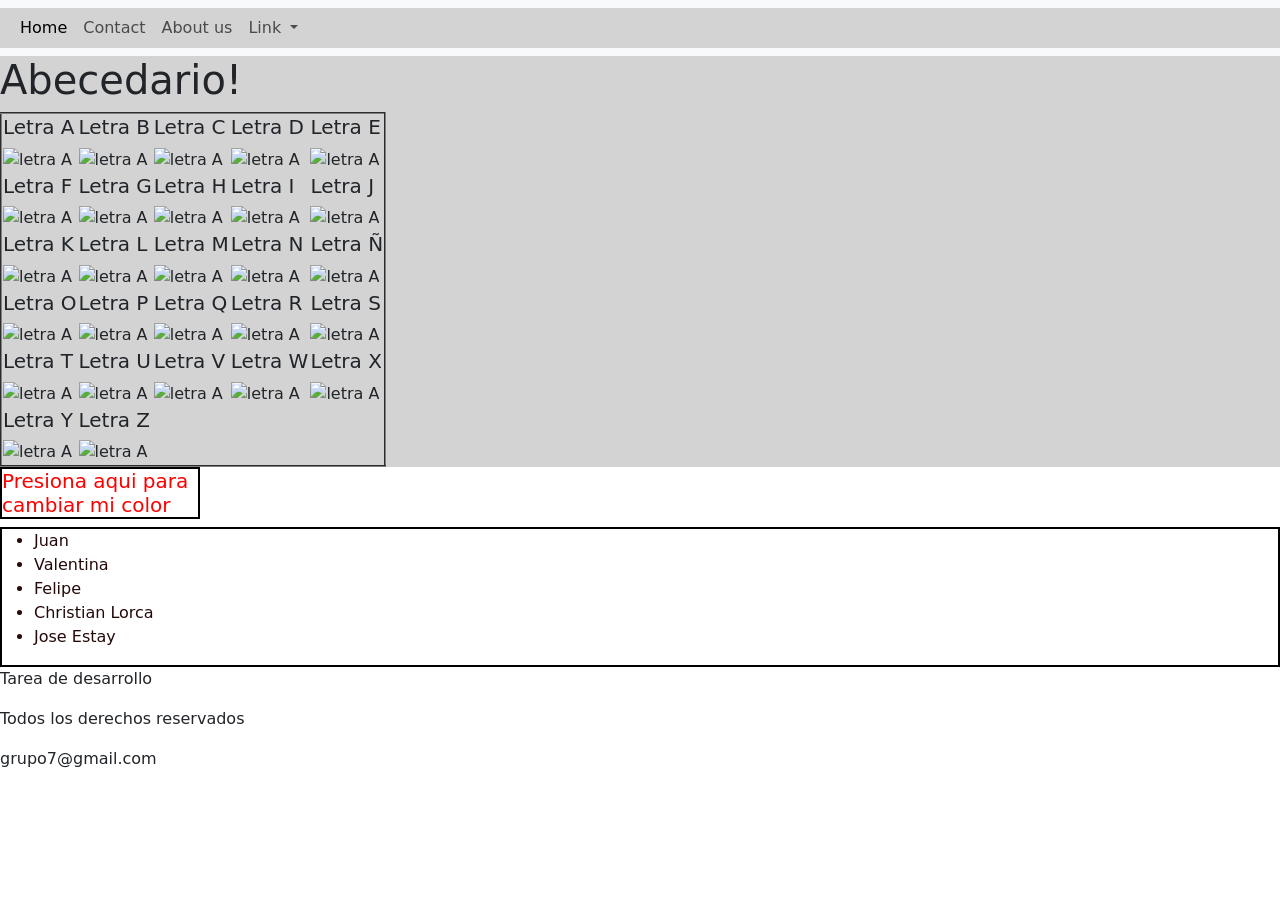
==== index.html @ 1b9234fa "Práctica de flujo: Modificado el archivo index.html" ====
<!DOCTYPE html>
<html lang="en">
<head>
    <meta charset="UTF-8">
    <title>Colores Aleatorios</title>
    <meta charset="UTF-8">
    <meta name="viewport" content="width=device-width, initial-scale=1.0">
    <title>Document</title>
    <link href="https://cdn.jsdelivr.net/npm/bootstrap@5.3.8/dist/css/bootstrap.min.css" rel="stylesheet" integrity="sha384-sRIl4kxILFvY47J16cr9ZwB07vP4J8+LH7qKQnuqkuIAvNWLzeN8tE5YBujZqJLB" crossorigin="anonymous">
    <link rel="stylesheet" href="style.css">
</head>
<body>

<nav class="navbar navbar-expand-lg bg-body-tertiary">
  <div class="container-fluid">
    <button class="navbar-toggler" type="button" data-bs-toggle="collapse" data-bs-target="#navbarScroll" aria-controls="navbarScroll" aria-expanded="false" aria-label="Toggle navigation">
      <span class="navbar-toggler-icon"></span>
    </button>
    <div class="collapse navbar-collapse" id="navbarScroll">
      <ul class="navbar-nav me-auto my-2 my-lg-0 navbar-nav-scroll" style="--bs-scroll-height: 100px;">
        <li class="nav-item">
          <a class="nav-link active" aria-current="page" target="_blank" href="home.html">Home</a>
        </li>
        <li class="nav-item">
          <a class="nav-link" target="_blank" href="contact.html">Contact</a>
        </li>
        <li class="nav-item">
          <a class="nav-link" target="_blank" href="aboutUs.html">About us</a>
        </li>
        <li class="nav-item dropdown">
          <a class="nav-link dropdown-toggle" href="#" role="button" data-bs-toggle="dropdown" aria-expanded="false">
            Link
          </a>
          </li>
          <ul class="dropdown-menu">
            <li><a class="dropdown-item" href="#">Action</a></li>
            <li><a class="dropdown-item" href="#">Another action</a></li>
            <li><hr class="dropdown-divider"></li>
            <li><a class="dropdown-item" href="#">Something else here</a></li>
          </ul>
    </div>
  </div>
</nav><!-- <p>PRUEBA</p> -->
<section id="Letras">
    <h1>Abecedario!</h1>
    <table border="2">
        <thead><H2></H2></thead>
        <tr>
    <td><h5>Letra A</h5>
    <img src="https://png.pngtree.com/png-clipart/20240719/original/pngtree-golden-alphabet-letter-a-png-image_15584784.png" alt="letra A" width="200"></td>
    <td><h5>Letra B</h5>
    <img src="https://cdnai.iconscout.com/ai-image/premium/thumb/ai-letra-b-3d-icon-png-download-jpg-13693790.png" alt="letra A" width="200"></td>
    <td><h5>Letra C</h5>
    <img src="https://cdn.pixabay.com/photo/2022/04/04/02/51/c-7110278_960_720.png" alt="letra A" width="200"></td>
    <td><h5>Letra D</h5>
    <img src="https://png.pngtree.com/png-clipart/20240826/original/pngtree-big-letter-d-3d-design-png-image_15852984.png" alt="letra A" width="200"></td>
    <td><h5>Letra E</h5>
    <img src="https://png.pngtree.com/png-clipart/20250507/original/pngtree-letter-e-alphabet-png-image_20942931.png" alt="letra A" width="200">
    </td>
    </tr>

    <tr>
    <td><h5>Letra F</h5>
    <img src="https://static.vecteezy.com/system/resources/thumbnails/046/644/611/small/3d-font-letter-f-uppercase-png.png" alt="letra A" width="200"></td>
    <td><h5>Letra G</h5>
    <img src="https://cdn.pixabay.com/photo/2013/07/12/12/36/letter-146001_640.png" alt="letra A" width="200"></td>
    <td><h5>Letra H</h5>
    <img src="https://static.vecteezy.com/system/resources/previews/046/645/022/non_2x/3d-font-letter-h-uppercase-png.png" alt="letra A" width="200"></td>
    <td><h5>Letra I</h5>
    <img src="https://png.pngtree.com/png-clipart/20240719/original/pngtree-golden-alphabet-letter-i-png-image_15584792.png" alt="letra A" width="200"></td>
    <td><h5>Letra J</h5>
    <img src="https://storage.moovin.store/main/d41fe742-4c55-4ff3-94e1-1ada435d64a7/157536?v=1753985083" alt="letra A" width="200"></td>
    </tr>

    <tr>
    <td><h5>Letra K</h5>
    <img src="https://png.pngtree.com/png-clipart/20240826/original/pngtree-3d-red-letter-k-art-png-image_15861619.png" alt="letra A" width="200"></td>
    <td><h5>Letra L</h5>
    <img src="https://storage.moovin.store/main/d41fe742-4c55-4ff3-94e1-1ada435d64a7/157544?v=1753982460" alt="letra A" width="200"></td>
    <td><h5>Letra M</h5>
    <img src="https://cdn-icons-png.flaticon.com/512/9154/9154891.png" alt="letra A" width="200"></td>
    <td><h5>Letra N</h5>
    <img src="https://png.pngtree.com/png-clipart/20241102/original/pngtree-the-letter-n-in-lustrous-gold-metal-3d-rendering-against-a-png-image_16638563.png" alt="letra A" width="200"></td>
    <td><h5>Letra Ñ</h5>
    <img src="https://png.pngtree.com/png-vector/20220706/ourmid/pngtree-abstract-colorful-letter-Ñ-script-draw-scribble-vector-png-image_32473468.png" alt="letra A" width="200"></td>
    </tr>

    <tr>
    <td><h5>Letra O</h5>
    <img src="https://cdn-icons-png.flaticon.com/512/11724/11724290.png" alt="letra A" width="200"></td>
    <td><h5>Letra P</h5>
    <img src="https://static.vecteezy.com/system/resources/previews/011/577/345/non_2x/letter-p-3d-render-mental-red-color-free-png.png" alt="letra A" width="200"></td>
    <td><h5>Letra Q</h5>
    <img src="https://cdn.pixabay.com/photo/2012/04/14/12/40/letter-q-33754_640.png" alt="letra A" width="200"></td>
    <td><h5>Letra R</h5>
    <img src="https://png.pngtree.com/png-clipart/20240719/original/pngtree-golden-alphabet-letter-r-png-image_15584801.png" alt="letra A" width="200"></td>
    <td><h5>Letra S</h5>
    <img src="https://png.pngtree.com/png-vector/20240710/ourmid/pngtree-3d-letter-s-png-image_13053575.png" alt="letra A" width="200"></td>
    </tr>

    <tr>
    <td><h5>Letra T</h5>
    <img src="https://cdn-icons-png.flaticon.com/512/9511/9511688.png" alt="letra A" width="200"></td>
    <td><h5>Letra U</h5>
    <img src="https://cdn.creazilla.com/cliparts/7926143/letter-u-clipart-lg.png" alt="letra A" width="200"></td>
    <td><h5>Letra V</h5>
    <img src="https://cdn-icons-png.flaticon.com/512/10114/10114647.png" alt="letra A" width="200"></td>
    <td><h5>Letra W</h5>
    <img src="https://cdn-icons-png.flaticon.com/512/10777/10777857.png" alt="letra A" width="200"></td>
    <td><h5>Letra X</h5>
    <img src="https://storage.moovin.store/main/d41fe742-4c55-4ff3-94e1-1ada435d64a7/157480?v=1753986442" alt="letra A" width="200"></td>
    </tr>

    <tr>
    <td><h5>Letra Y</h5>
    <img src="https://cdn-icons-png.flaticon.com/512/7825/7825850.png" alt="letra A" width="200"></td>
    <td><h5>Letra Z</h5>
    <img src="https://cdn-icons-png.magnific.com/512/8150/8150995.png" alt="letra A" width="200"></td>
    </tr>
    </table>
    </section>

<h5 id="cambiar">Presiona aqui para cambiar mi color</h5>

<footer>
    <div id="datos">
    <ul>
        <li>Juan</li>
        <li>Valentina</li>
        <li>Felipe</li>
        <li>Christian Lorca</li>
        <li>Jose Estay</li>
    </ul>
    </div>
    <P>Tarea de desarrollo</P>
    <p>Todos los derechos reservados</p>
    <p>grupo7@gmail.com</p>
    

</footer>
    

<script src="JavaScript.js"></script>
<script src="https://cdn.jsdelivr.net/npm/bootstrap@5.3.8/dist/js/bootstrap.bundle.min.js" integrity="sha384-FKyoEForCGlyvwx9Hj09JcYn3nv7wiPVlz7YYwJrWVcXK/BmnVDxM+D2scQbITxI" crossorigin="anonymous"></script>
</body>
</html>
---- style.css ----
h3 {
    color: green;
}

#Letras {
    background-color: lightgray
}

/* table {
    border: black solid;
    height: 500px;
    width: 20%;
} */

#cambiar{
    color: red;
    cursor: pointer;
    border: 2px solid black;
    width: 200px;
}

#datos{
    /* display: flex;
    align-items: center; */
    /* justify-content: flex-start;
    justify-content: space-around; */
    border: 2px solid black;
    color: rgb(36, 9, 9);
}

nav div {
    background-color: lightgray;
    color: lightgray; 
}

/* nav div div{
    background-color: lightgray;
    color: lightgray;
} */

/* nav div div ul{
    background-color: lightgray;
    color: lightgray;
} */
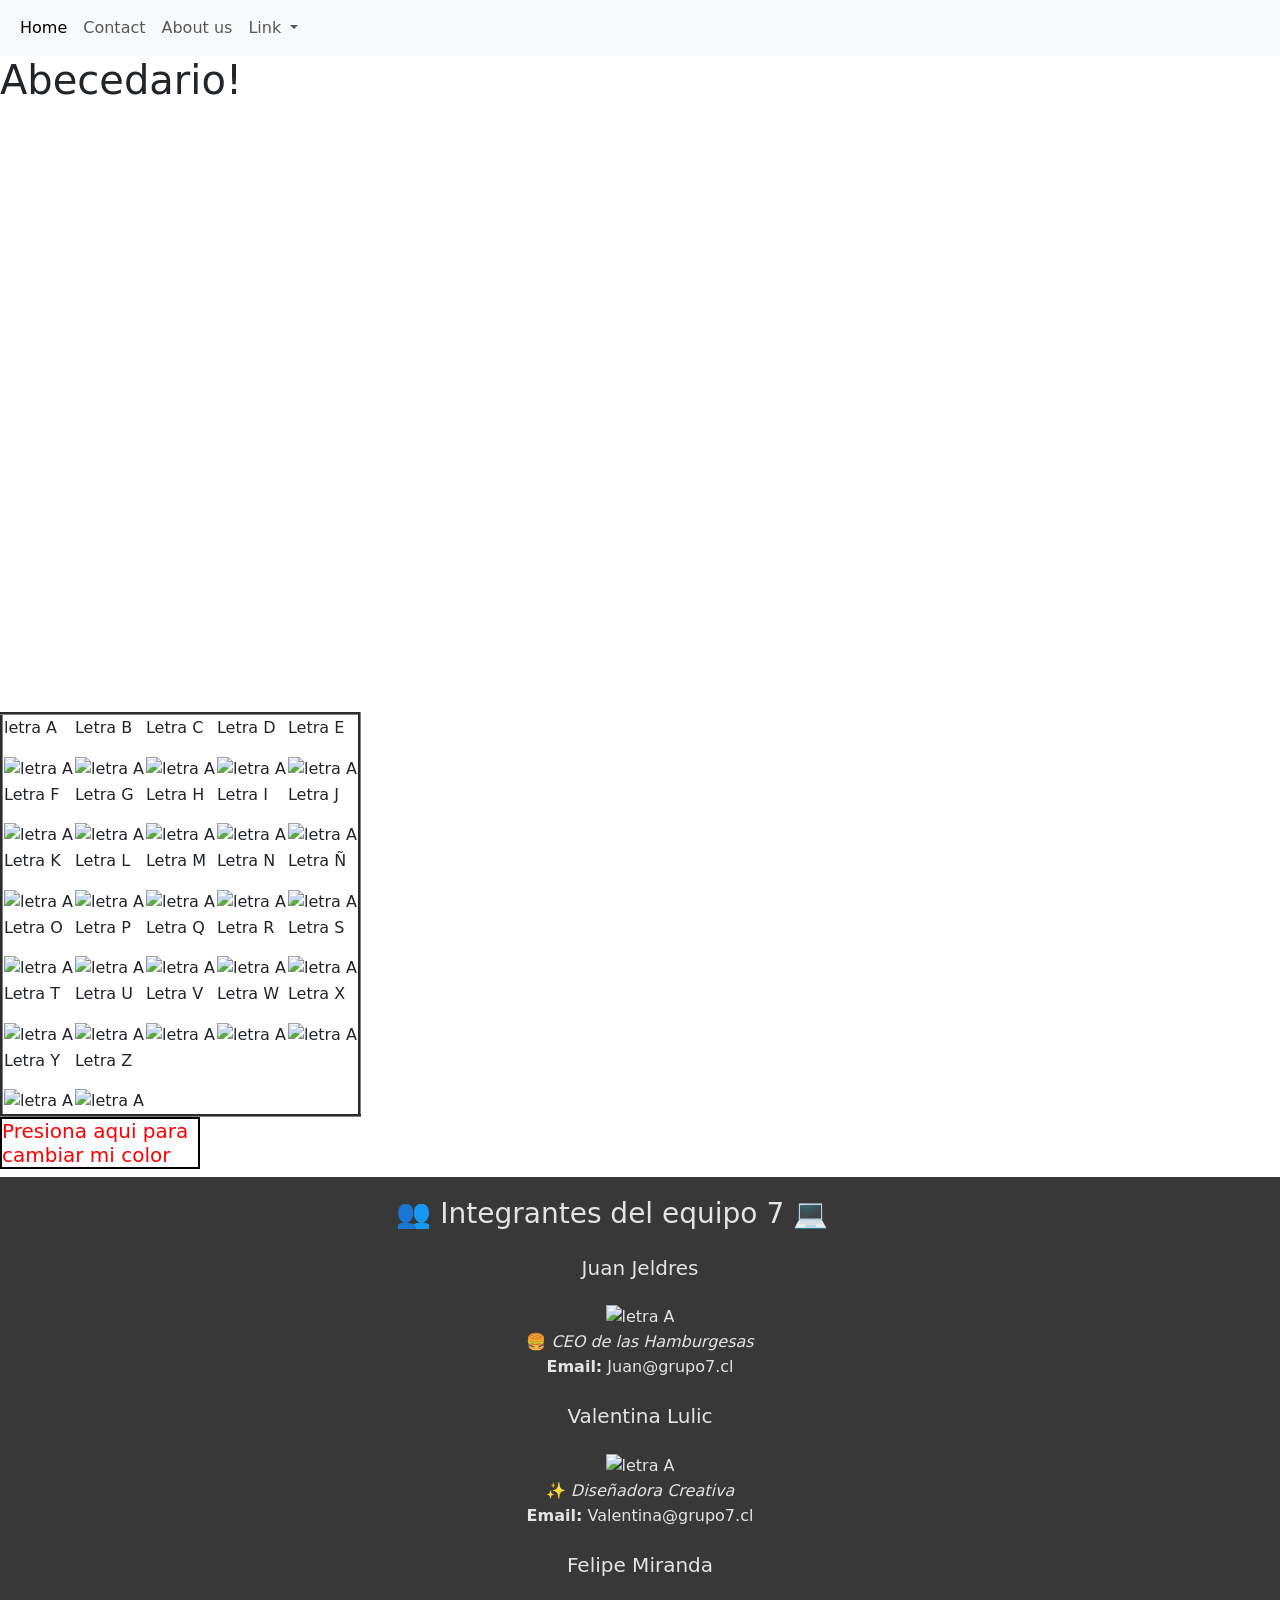
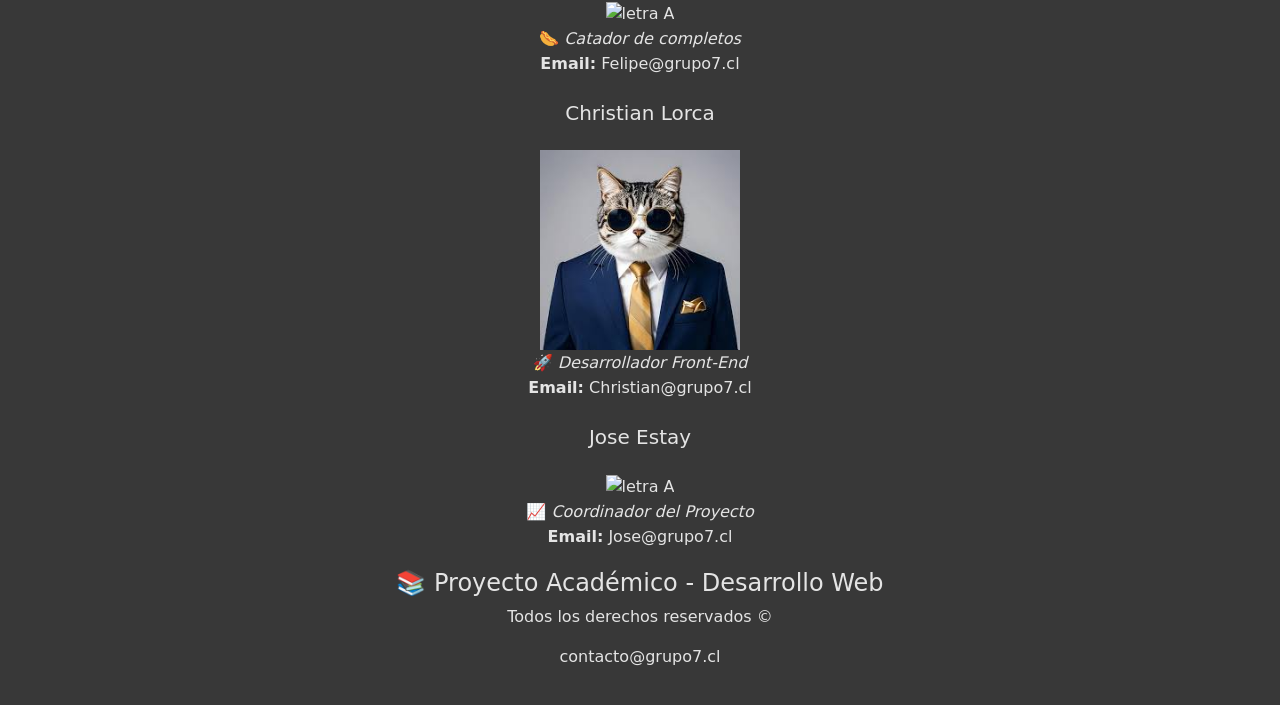
==== commit 0dee74f6: "se modifico el footer y el style" ====
--- a/index.html
+++ b/index.html
@@ -6,8 +6,8 @@
     <meta charset="UTF-8">
     <meta name="viewport" content="width=device-width, initial-scale=1.0">
     <title>Document</title>
+    <link rel="stylesheet" href="style.css">
     <link href="https://cdn.jsdelivr.net/npm/bootstrap@5.3.8/dist/css/bootstrap.min.css" rel="stylesheet" integrity="sha384-sRIl4kxILFvY47J16cr9ZwB07vP4J8+LH7qKQnuqkuIAvNWLzeN8tE5YBujZqJLB" crossorigin="anonymous">
-    <link rel="stylesheet" href="style.css">
 </head>
 <body>
 
@@ -19,19 +19,18 @@
     <div class="collapse navbar-collapse" id="navbarScroll">
       <ul class="navbar-nav me-auto my-2 my-lg-0 navbar-nav-scroll" style="--bs-scroll-height: 100px;">
         <li class="nav-item">
-          <a class="nav-link active" aria-current="page" target="_blank" href="home.html">Home</a>
+          <a class="nav-link active" aria-current="page" target="_blank" href="/home.html">Home</a>
         </li>
         <li class="nav-item">
-          <a class="nav-link" target="_blank" href="contact.html">Contact</a>
+          <a class="nav-link" target="_blank" href="/contact.html">Contact</a>
         </li>
         <li class="nav-item">
-          <a class="nav-link" target="_blank" href="aboutUs.html">About us</a>
+          <a class="nav-link" target="_blank" href="/aboutUs.html">About us</a>
         </li>
         <li class="nav-item dropdown">
           <a class="nav-link dropdown-toggle" href="#" role="button" data-bs-toggle="dropdown" aria-expanded="false">
             Link
           </a>
-          </li>
           <ul class="dropdown-menu">
             <li><a class="dropdown-item" href="#">Action</a></li>
             <li><a class="dropdown-item" href="#">Another action</a></li>
@@ -40,107 +39,168 @@
           </ul>
     </div>
   </div>
-</nav><!-- <p>PRUEBA</p> -->
+</nav>
 <section id="Letras">
     <h1>Abecedario!</h1>
-    <table border="2">
+    <table border="3">
         <thead><H2></H2></thead>
         <tr>
-    <td><h5>Letra A</h5>
+    <td><p>letra A</p>
     <img src="https://png.pngtree.com/png-clipart/20240719/original/pngtree-golden-alphabet-letter-a-png-image_15584784.png" alt="letra A" width="200"></td>
-    <td><h5>Letra B</h5>
+<br>
+<td><p>Letra B</p>
     <img src="https://cdnai.iconscout.com/ai-image/premium/thumb/ai-letra-b-3d-icon-png-download-jpg-13693790.png" alt="letra A" width="200"></td>
-    <td><h5>Letra C</h5>
-    <img src="https://cdn.pixabay.com/photo/2022/04/04/02/51/c-7110278_960_720.png" alt="letra A" width="200"></td>
-    <td><h5>Letra D</h5>
-    <img src="https://png.pngtree.com/png-clipart/20240826/original/pngtree-big-letter-d-3d-design-png-image_15852984.png" alt="letra A" width="200"></td>
-    <td><h5>Letra E</h5>
-    <img src="https://png.pngtree.com/png-clipart/20250507/original/pngtree-letter-e-alphabet-png-image_20942931.png" alt="letra A" width="200">
-    </td>
-    </tr>
-
-    <tr>
-    <td><h5>Letra F</h5>
-    <img src="https://static.vecteezy.com/system/resources/thumbnails/046/644/611/small/3d-font-letter-f-uppercase-png.png" alt="letra A" width="200"></td>
-    <td><h5>Letra G</h5>
-    <img src="https://cdn.pixabay.com/photo/2013/07/12/12/36/letter-146001_640.png" alt="letra A" width="200"></td>
-    <td><h5>Letra H</h5>
-    <img src="https://static.vecteezy.com/system/resources/previews/046/645/022/non_2x/3d-font-letter-h-uppercase-png.png" alt="letra A" width="200"></td>
-    <td><h5>Letra I</h5>
-    <img src="https://png.pngtree.com/png-clipart/20240719/original/pngtree-golden-alphabet-letter-i-png-image_15584792.png" alt="letra A" width="200"></td>
-    <td><h5>Letra J</h5>
-    <img src="https://storage.moovin.store/main/d41fe742-4c55-4ff3-94e1-1ada435d64a7/157536?v=1753985083" alt="letra A" width="200"></td>
-    </tr>
-
-    <tr>
-    <td><h5>Letra K</h5>
-    <img src="https://png.pngtree.com/png-clipart/20240826/original/pngtree-3d-red-letter-k-art-png-image_15861619.png" alt="letra A" width="200"></td>
-    <td><h5>Letra L</h5>
-    <img src="https://storage.moovin.store/main/d41fe742-4c55-4ff3-94e1-1ada435d64a7/157544?v=1753982460" alt="letra A" width="200"></td>
-    <td><h5>Letra M</h5>
-    <img src="https://cdn-icons-png.flaticon.com/512/9154/9154891.png" alt="letra A" width="200"></td>
-    <td><h5>Letra N</h5>
-    <img src="https://png.pngtree.com/png-clipart/20241102/original/pngtree-the-letter-n-in-lustrous-gold-metal-3d-rendering-against-a-png-image_16638563.png" alt="letra A" width="200"></td>
-    <td><h5>Letra Ñ</h5>
-    <img src="https://png.pngtree.com/png-vector/20220706/ourmid/pngtree-abstract-colorful-letter-Ñ-script-draw-scribble-vector-png-image_32473468.png" alt="letra A" width="200"></td>
-    </tr>
-
-    <tr>
-    <td><h5>Letra O</h5>
-    <img src="https://cdn-icons-png.flaticon.com/512/11724/11724290.png" alt="letra A" width="200"></td>
-    <td><h5>Letra P</h5>
-    <img src="https://static.vecteezy.com/system/resources/previews/011/577/345/non_2x/letter-p-3d-render-mental-red-color-free-png.png" alt="letra A" width="200"></td>
-    <td><h5>Letra Q</h5>
-    <img src="https://cdn.pixabay.com/photo/2012/04/14/12/40/letter-q-33754_640.png" alt="letra A" width="200"></td>
-    <td><h5>Letra R</h5>
-    <img src="https://png.pngtree.com/png-clipart/20240719/original/pngtree-golden-alphabet-letter-r-png-image_15584801.png" alt="letra A" width="200"></td>
-    <td><h5>Letra S</h5>
-    <img src="https://png.pngtree.com/png-vector/20240710/ourmid/pngtree-3d-letter-s-png-image_13053575.png" alt="letra A" width="200"></td>
-    </tr>
-
-    <tr>
-    <td><h5>Letra T</h5>
-    <img src="https://cdn-icons-png.flaticon.com/512/9511/9511688.png" alt="letra A" width="200"></td>
-    <td><h5>Letra U</h5>
-    <img src="https://cdn.creazilla.com/cliparts/7926143/letter-u-clipart-lg.png" alt="letra A" width="200"></td>
-    <td><h5>Letra V</h5>
-    <img src="https://cdn-icons-png.flaticon.com/512/10114/10114647.png" alt="letra A" width="200"></td>
-    <td><h5>Letra W</h5>
-    <img src="https://cdn-icons-png.flaticon.com/512/10777/10777857.png" alt="letra A" width="200"></td>
-    <td><h5>Letra X</h5>
-    <img src="https://storage.moovin.store/main/d41fe742-4c55-4ff3-94e1-1ada435d64a7/157480?v=1753986442" alt="letra A" width="200"></td>
-    </tr>
-
-    <tr>
-    <td><h5>Letra Y</h5>
-    <img src="https://cdn-icons-png.flaticon.com/512/7825/7825850.png" alt="letra A" width="200"></td>
-    <td><h5>Letra Z</h5>
-    <img src="https://cdn-icons-png.magnific.com/512/8150/8150995.png" alt="letra A" width="200"></td>
-    </tr>
-    </table>
-    </section>
+<br>
+<td><p>Letra C</p>
+<img src="https://cdn.pixabay.com/photo/2022/04/04/02/51/c-7110278_960_720.png" alt="letra A" width="200"></td>
+<br>
+<td><p>Letra D</p>
+<img src="https://png.pngtree.com/png-clipart/20240826/original/pngtree-big-letter-d-3d-design-png-image_15852984.png" alt="letra A" width="200"></td>
+<br>
+<td><p>Letra E</p>
+<img src="https://png.pngtree.com/png-clipart/20250507/original/pngtree-letter-e-alphabet-png-image_20942931.png" alt="letra A" width="200">
+<br></td>
+</tr>
+
+<tr>
+<td><p>Letra F</p>
+<img src="https://static.vecteezy.com/system/resources/thumbnails/046/644/611/small/3d-font-letter-f-uppercase-png.png" alt="letra A" width="200"></td>
+<br>
+<td><p>Letra G</p>
+<img src="https://cdn.pixabay.com/photo/2013/07/12/12/36/letter-146001_640.png" alt="letra A" width="200"></td>
+<br>
+<td><p>Letra H</p>
+<img src="https://static.vecteezy.com/system/resources/previews/046/645/022/non_2x/3d-font-letter-h-uppercase-png.png" alt="letra A" width="200"></td>
+<br>
+<td><p>Letra I</p>
+<img src="https://png.pngtree.com/png-clipart/20240719/original/pngtree-golden-alphabet-letter-i-png-image_15584792.png" alt="letra A" width="200"></td>
+<br>
+<td><p>Letra J</p>
+<img src="https://storage.moovin.store/main/d41fe742-4c55-4ff3-94e1-1ada435d64a7/157536?v=1753985083" alt="letra A" width="200"></td>
+</tr>
+<br>
+
+<tr>
+<td><p>Letra K</p>
+<img src="https://png.pngtree.com/png-clipart/20240826/original/pngtree-3d-red-letter-k-art-png-image_15861619.png" alt="letra A" width="200"></td>
+<br>
+<td><p>Letra L</p>
+<img src="https://storage.moovin.store/main/d41fe742-4c55-4ff3-94e1-1ada435d64a7/157544?v=1753982460" alt="letra A" width="200"></td>
+<br>
+<td><p>Letra M</p>
+<img src="https://cdn-icons-png.flaticon.com/512/9154/9154891.png" alt="letra A" width="200"></td>
+<br>
+<td><p>Letra N</p>
+<img src="https://png.pngtree.com/png-clipart/20241102/original/pngtree-the-letter-n-in-lustrous-gold-metal-3d-rendering-against-a-png-image_16638563.png" alt="letra A" width="200"></td>
+<br>
+<td><p>Letra Ñ</p>
+<img src="https://png.pngtree.com/png-vector/20220706/ourmid/pngtree-abstract-colorful-letter-Ñ-script-draw-scribble-vector-png-image_32473468.png" alt="letra A" width="200"></td>
+<br>
+</tr>
+
+<tr>
+<td><p>Letra O</p>
+<img src="https://cdn-icons-png.flaticon.com/512/11724/11724290.png" alt="letra A" width="200"></td>
+<br>
+<td><p>Letra P</p>
+<img src="https://static.vecteezy.com/system/resources/previews/011/577/345/non_2x/letter-p-3d-render-mental-red-color-free-png.png" alt="letra A" width="200"></td>
+<br>
+<td><p>Letra Q</p>
+<img src="https://cdn.pixabay.com/photo/2012/04/14/12/40/letter-q-33754_640.png" alt="letra A" width="200"></td>
+<br>
+<td><p>Letra R</p>
+<img src="https://png.pngtree.com/png-clipart/20240719/original/pngtree-golden-alphabet-letter-r-png-image_15584801.png" alt="letra A" width="200"></td>
+<br>
+<td><p>Letra S</p>
+<img src="https://png.pngtree.com/png-vector/20240710/ourmid/pngtree-3d-letter-s-png-image_13053575.png" alt="letra A" width="200"></td>
+<br>
+</tr>
+
+<tr>
+<td><p>Letra T</p>
+<img src="https://cdn-icons-png.flaticon.com/512/9511/9511688.png" alt="letra A" width="200"></td>
+<br>
+<td><p>Letra U</p>
+<img src="https://cdn.creazilla.com/cliparts/7926143/letter-u-clipart-lg.png" alt="letra A" width="200"></td>
+<br>
+<td><p>Letra V</p>
+<img src="https://cdn-icons-png.flaticon.com/512/10114/10114647.png" alt="letra A" width="200"></td>
+<br>
+<td><p>Letra W</p>
+<img src="https://cdn-icons-png.flaticon.com/512/10777/10777857.png" alt="letra A" width="200"></td>
+<br>
+<td><p>Letra X</p>
+<img src="https://storage.moovin.store/main/d41fe742-4c55-4ff3-94e1-1ada435d64a7/157480?v=1753986442" alt="letra A" width="200"></td>
+</tr>
+
+<tr>
+<br>
+<td><p>Letra Y</p>
+<img src="https://cdn-icons-png.flaticon.com/512/7825/7825850.png" alt="letra A" width="200"></td>
+<br>
+<td><p>Letra Z</p>
+<img src="https://cdn-icons-png.magnific.com/512/8150/8150995.png" alt="letra A" width="200"></td>
+</tr>
+</table>
+</section>
 
 <h5 id="cambiar">Presiona aqui para cambiar mi color</h5>
 
 <footer>
     <div id="datos">
-    <ul>
-        <li>Juan</li>
-        <li>Valentina</li>
-        <li>Felipe</li>
-        <li>Christian Lorca</li>
-        <li>Jose Estay</li>
-    </ul>
-    </div>
-    <P>Tarea de desarrollo</P>
-    <p>Todos los derechos reservados</p>
-    <p>grupo7@gmail.com</p>
+    <div>
+        <h3> 👥     Integrantes del equipo 7    💻</h3>
+
+        <div class="integrante">
+        <h5>Juan Jeldres</h5>
+        <img src="https://i.postimg.cc/htzV78zm/magnific-labrador-con-traje-ejecut-WMSs-IFKc-Xe.png" alt="letra A" width="200"></td>
+        <p>🍔<em> CEO de las Hamburgesas </em> </p>
+        <p><strong>Email:</strong> Juan@grupo7.cl</p>
+        </div>
+
+        <div class="integrante">
+        <h5>Valentina Lulic</h5>
+        <img src="https://i.pinimg.com/236x/a5/4c/5e/a54c5eaa3083a0d3552320dd8a28ebe7.jpg" alt="letra A" width="200"> 
+        <p>✨<em> Diseñadora Creativa</em></p>
+        <p><strong>Email:</strong> Valentina@grupo7.cl</p>
+        </div>   
+
+        <div class="integrante">
+        <h5>Felipe Miranda </h5>
+        <img src="https://img.freepik.com/fotos-premium/gato-elegante-gafas-sol-traje-postura-confiada-perfecto-representar-frescura-profesionalismo-manera-caprichosa_1207264-19288.jpg" alt="letra A" width="200">    
+        <p>🌭<em> Catador de completos </em><p></p>
+        <p><strong>Email:</strong> Felipe@grupo7.cl</p>
+		</div>					
+
+        <div class="integrante">
+        <h5>Christian Lorca</h5>
+        <img src="[data-uri]" alt="letra A" width="200">
+        <p>🚀 <em>Desarrollador Front-End</em></p>
+        <p><strong>Email:</strong> Christian@grupo7.cl</p>      
+        </div>  
+        
+        
+        <div class="integrante">
+        <h5>Jose Estay</h5>
+        <img src="https://img.freepik.com/foto-gratis/retrato-gato-antropomorfico-vestido-ropa-humana_23-2151106895.jpg?semt=ais_hybrid&w=740&q=80" alt="letra A" width="200">  
+        <p>📈 <em>Coordinador del Proyecto</em></p>
+        <p><strong>Email:</strong> Jose@grupo7.cl</p>
+        </div>    
+              
+    <div id="info-footer">
+    <h4>📚 Proyecto Académico - Desarrollo Web</h2>
+    <p>Todos los derechos reservados ©</p>
+    <p>contacto@grupo7.cl</p>
+    </div>
+
+    </div>
+    </div>
+
     
-
+    
 </footer>
     
 
-<script src="JavaScript.js"></script>
-<script src="https://cdn.jsdelivr.net/npm/bootstrap@5.3.8/dist/js/bootstrap.bundle.min.js" integrity="sha384-FKyoEForCGlyvwx9Hj09JcYn3nv7wiPVlz7YYwJrWVcXK/BmnVDxM+D2scQbITxI" crossorigin="anonymous"></script>
+<script src="JavaScript.js"></script><script src="https://cdn.jsdelivr.net/npm/bootstrap@5.3.8/dist/js/bootstrap.bundle.min.js" integrity="sha384-FKyoEForCGlyvwx9Hj09JcYn3nv7wiPVlz7YYwJrWVcXK/BmnVDxM+D2scQbITxI" crossorigin="anonymous"></script>
 </body>
 </html>
--- a/style.css
+++ b/style.css
@@ -1,44 +1,39 @@
+body{
+    background-color: burlywood;
+}
 h3 {
     color: green;
+
 }
-
-#Letras {
-    background-color: lightgray
-}
-
-/* table {
-    border: black solid;
-    height: 500px;
-    width: 20%;
-} */
-
 #cambiar{
     color: red;
     cursor: pointer;
     border: 2px solid black;
     width: 200px;
 }
-
 #datos{
-    /* display: flex;
-    align-items: center; */
-    /* justify-content: flex-start;
-    justify-content: space-around; */
-    border: 2px solid black;
-    color: rgb(36, 9, 9);
+    display: flex;
+    justify-content: space-around;
+    align-items: flex-start;
+    flex-wrap: wrap;
+    background-color: rgb(56, 56, 56);
+    color: rgb(228, 228, 228);
+    padding: 20px;
 }
 
-nav div {
-    background-color: lightgray;
-    color: lightgray; 
+.integrante{
+    text-align: center;
 }
 
-/* nav div div{
-    background-color: lightgray;
-    color: lightgray;
-} */
+.integrante h5{
+    margin: 25px 0;
+}
 
-/* nav div div ul{
-    background-color: lightgray;
-    color: lightgray;
-} */+.integrante p{
+    margin: 1px 0;
+}
+
+#info-footer{
+    margin-top: 20px;
+    text-align: center;
+}
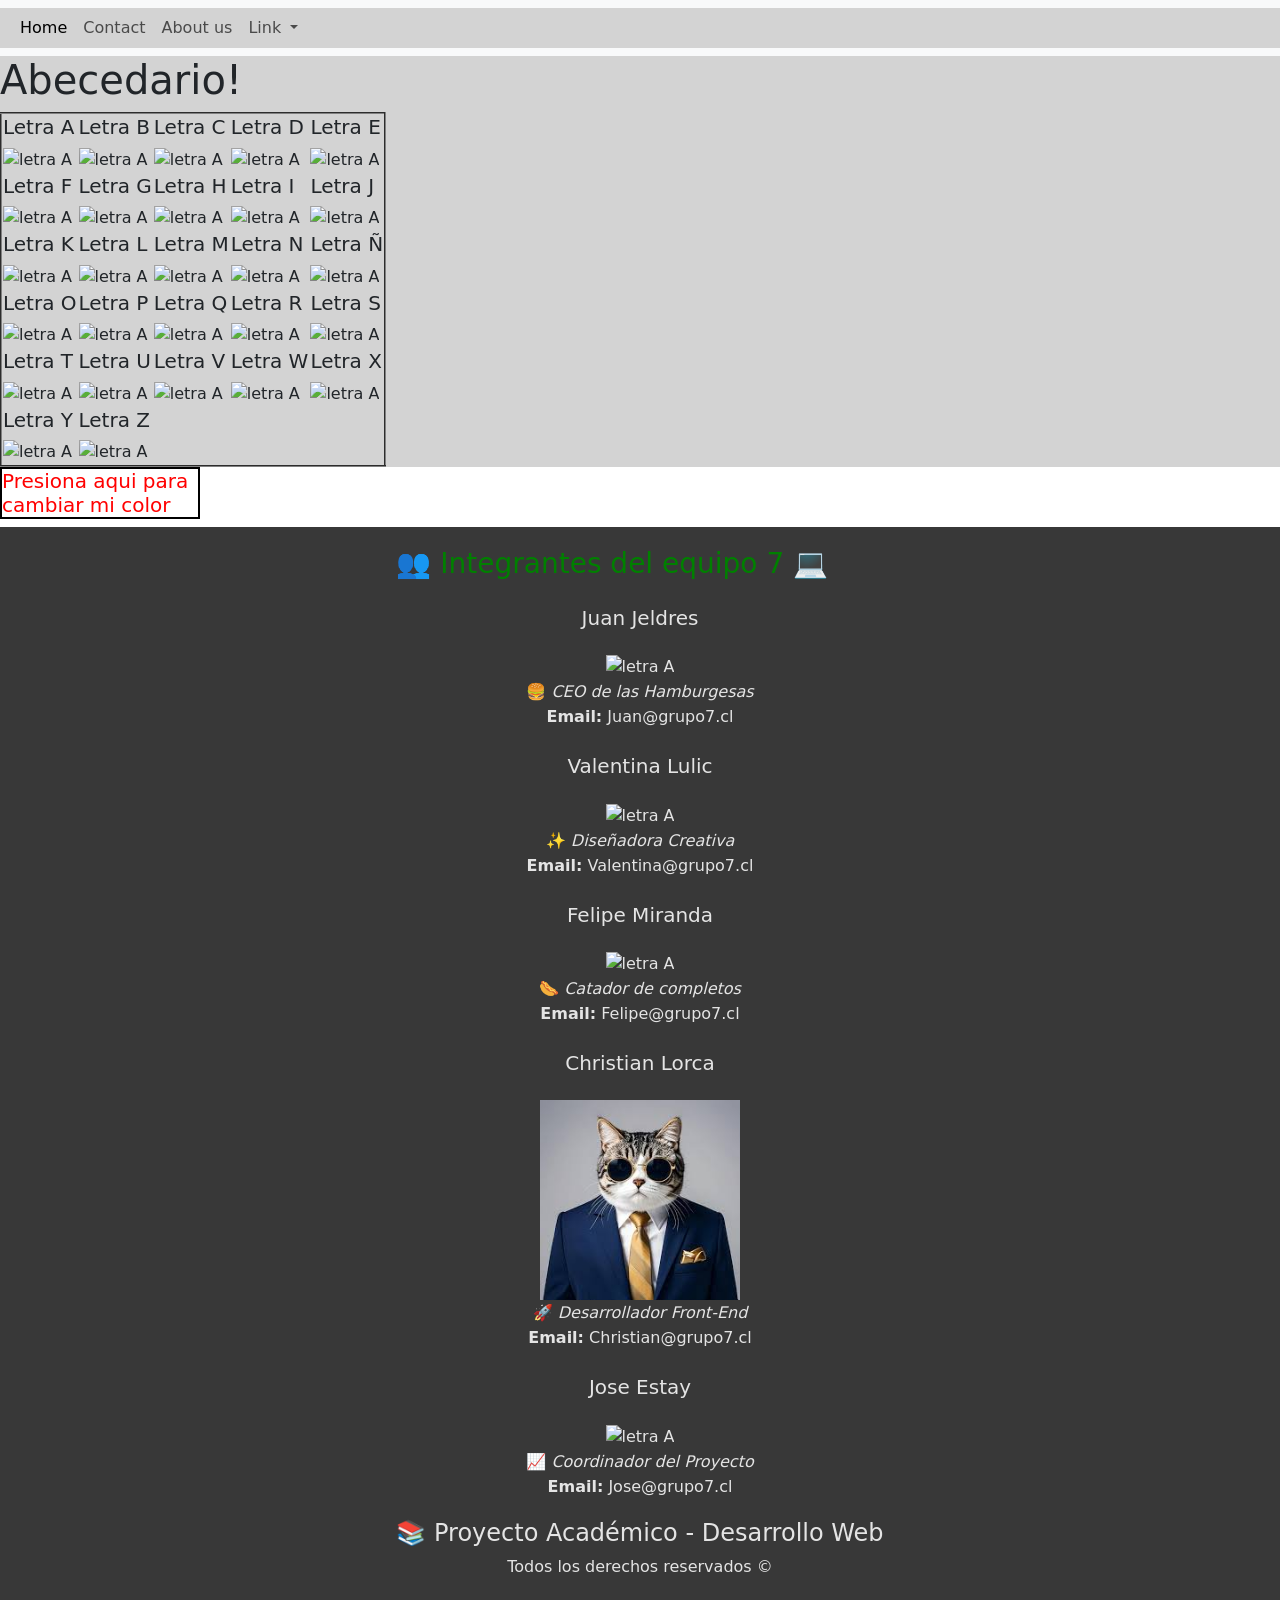
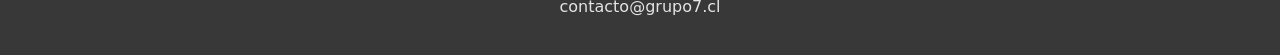
==== commit 7008174e: "Merge remote-tracking branch 'refs/remotes/origin/main'" ====
--- a/index.html
+++ b/index.html
@@ -6,8 +6,8 @@
     <meta charset="UTF-8">
     <meta name="viewport" content="width=device-width, initial-scale=1.0">
     <title>Document</title>
+    <link href="https://cdn.jsdelivr.net/npm/bootstrap@5.3.8/dist/css/bootstrap.min.css" rel="stylesheet" integrity="sha384-sRIl4kxILFvY47J16cr9ZwB07vP4J8+LH7qKQnuqkuIAvNWLzeN8tE5YBujZqJLB" crossorigin="anonymous">
     <link rel="stylesheet" href="style.css">
-    <link href="https://cdn.jsdelivr.net/npm/bootstrap@5.3.8/dist/css/bootstrap.min.css" rel="stylesheet" integrity="sha384-sRIl4kxILFvY47J16cr9ZwB07vP4J8+LH7qKQnuqkuIAvNWLzeN8tE5YBujZqJLB" crossorigin="anonymous">
 </head>
 <body>
 
@@ -19,18 +19,19 @@
     <div class="collapse navbar-collapse" id="navbarScroll">
       <ul class="navbar-nav me-auto my-2 my-lg-0 navbar-nav-scroll" style="--bs-scroll-height: 100px;">
         <li class="nav-item">
-          <a class="nav-link active" aria-current="page" target="_blank" href="/home.html">Home</a>
+          <a class="nav-link active" aria-current="page" target="_blank" href="home.html">Home</a>
         </li>
         <li class="nav-item">
-          <a class="nav-link" target="_blank" href="/contact.html">Contact</a>
+          <a class="nav-link" target="_blank" href="contact.html">Contact</a>
         </li>
         <li class="nav-item">
-          <a class="nav-link" target="_blank" href="/aboutUs.html">About us</a>
+          <a class="nav-link" target="_blank" href="aboutUs.html">About us</a>
         </li>
         <li class="nav-item dropdown">
           <a class="nav-link dropdown-toggle" href="#" role="button" data-bs-toggle="dropdown" aria-expanded="false">
             Link
           </a>
+          </li>
           <ul class="dropdown-menu">
             <li><a class="dropdown-item" href="#">Action</a></li>
             <li><a class="dropdown-item" href="#">Another action</a></li>
@@ -39,110 +40,85 @@
           </ul>
     </div>
   </div>
-</nav>
+</nav><!-- <p>PRUEBA</p> -->
 <section id="Letras">
     <h1>Abecedario!</h1>
-    <table border="3">
+    <table border="2">
         <thead><H2></H2></thead>
         <tr>
-    <td><p>letra A</p>
+    <td><h5>Letra A</h5>
     <img src="https://png.pngtree.com/png-clipart/20240719/original/pngtree-golden-alphabet-letter-a-png-image_15584784.png" alt="letra A" width="200"></td>
-<br>
-<td><p>Letra B</p>
+    <td><h5>Letra B</h5>
     <img src="https://cdnai.iconscout.com/ai-image/premium/thumb/ai-letra-b-3d-icon-png-download-jpg-13693790.png" alt="letra A" width="200"></td>
-<br>
-<td><p>Letra C</p>
-<img src="https://cdn.pixabay.com/photo/2022/04/04/02/51/c-7110278_960_720.png" alt="letra A" width="200"></td>
-<br>
-<td><p>Letra D</p>
-<img src="https://png.pngtree.com/png-clipart/20240826/original/pngtree-big-letter-d-3d-design-png-image_15852984.png" alt="letra A" width="200"></td>
-<br>
-<td><p>Letra E</p>
-<img src="https://png.pngtree.com/png-clipart/20250507/original/pngtree-letter-e-alphabet-png-image_20942931.png" alt="letra A" width="200">
-<br></td>
-</tr>
+    <td><h5>Letra C</h5>
+    <img src="https://cdn.pixabay.com/photo/2022/04/04/02/51/c-7110278_960_720.png" alt="letra A" width="200"></td>
+    <td><h5>Letra D</h5>
+    <img src="https://png.pngtree.com/png-clipart/20240826/original/pngtree-big-letter-d-3d-design-png-image_15852984.png" alt="letra A" width="200"></td>
+    <td><h5>Letra E</h5>
+    <img src="https://png.pngtree.com/png-clipart/20250507/original/pngtree-letter-e-alphabet-png-image_20942931.png" alt="letra A" width="200">
+    </td>
+    </tr>
 
-<tr>
-<td><p>Letra F</p>
-<img src="https://static.vecteezy.com/system/resources/thumbnails/046/644/611/small/3d-font-letter-f-uppercase-png.png" alt="letra A" width="200"></td>
-<br>
-<td><p>Letra G</p>
-<img src="https://cdn.pixabay.com/photo/2013/07/12/12/36/letter-146001_640.png" alt="letra A" width="200"></td>
-<br>
-<td><p>Letra H</p>
-<img src="https://static.vecteezy.com/system/resources/previews/046/645/022/non_2x/3d-font-letter-h-uppercase-png.png" alt="letra A" width="200"></td>
-<br>
-<td><p>Letra I</p>
-<img src="https://png.pngtree.com/png-clipart/20240719/original/pngtree-golden-alphabet-letter-i-png-image_15584792.png" alt="letra A" width="200"></td>
-<br>
-<td><p>Letra J</p>
-<img src="https://storage.moovin.store/main/d41fe742-4c55-4ff3-94e1-1ada435d64a7/157536?v=1753985083" alt="letra A" width="200"></td>
-</tr>
-<br>
+    <tr>
+    <td><h5>Letra F</h5>
+    <img src="https://static.vecteezy.com/system/resources/thumbnails/046/644/611/small/3d-font-letter-f-uppercase-png.png" alt="letra A" width="200"></td>
+    <td><h5>Letra G</h5>
+    <img src="https://cdn.pixabay.com/photo/2013/07/12/12/36/letter-146001_640.png" alt="letra A" width="200"></td>
+    <td><h5>Letra H</h5>
+    <img src="https://static.vecteezy.com/system/resources/previews/046/645/022/non_2x/3d-font-letter-h-uppercase-png.png" alt="letra A" width="200"></td>
+    <td><h5>Letra I</h5>
+    <img src="https://png.pngtree.com/png-clipart/20240719/original/pngtree-golden-alphabet-letter-i-png-image_15584792.png" alt="letra A" width="200"></td>
+    <td><h5>Letra J</h5>
+    <img src="https://storage.moovin.store/main/d41fe742-4c55-4ff3-94e1-1ada435d64a7/157536?v=1753985083" alt="letra A" width="200"></td>
+    </tr>
 
-<tr>
-<td><p>Letra K</p>
-<img src="https://png.pngtree.com/png-clipart/20240826/original/pngtree-3d-red-letter-k-art-png-image_15861619.png" alt="letra A" width="200"></td>
-<br>
-<td><p>Letra L</p>
-<img src="https://storage.moovin.store/main/d41fe742-4c55-4ff3-94e1-1ada435d64a7/157544?v=1753982460" alt="letra A" width="200"></td>
-<br>
-<td><p>Letra M</p>
-<img src="https://cdn-icons-png.flaticon.com/512/9154/9154891.png" alt="letra A" width="200"></td>
-<br>
-<td><p>Letra N</p>
-<img src="https://png.pngtree.com/png-clipart/20241102/original/pngtree-the-letter-n-in-lustrous-gold-metal-3d-rendering-against-a-png-image_16638563.png" alt="letra A" width="200"></td>
-<br>
-<td><p>Letra Ñ</p>
-<img src="https://png.pngtree.com/png-vector/20220706/ourmid/pngtree-abstract-colorful-letter-Ñ-script-draw-scribble-vector-png-image_32473468.png" alt="letra A" width="200"></td>
-<br>
-</tr>
+    <tr>
+    <td><h5>Letra K</h5>
+    <img src="https://png.pngtree.com/png-clipart/20240826/original/pngtree-3d-red-letter-k-art-png-image_15861619.png" alt="letra A" width="200"></td>
+    <td><h5>Letra L</h5>
+    <img src="https://storage.moovin.store/main/d41fe742-4c55-4ff3-94e1-1ada435d64a7/157544?v=1753982460" alt="letra A" width="200"></td>
+    <td><h5>Letra M</h5>
+    <img src="https://cdn-icons-png.flaticon.com/512/9154/9154891.png" alt="letra A" width="200"></td>
+    <td><h5>Letra N</h5>
+    <img src="https://png.pngtree.com/png-clipart/20241102/original/pngtree-the-letter-n-in-lustrous-gold-metal-3d-rendering-against-a-png-image_16638563.png" alt="letra A" width="200"></td>
+    <td><h5>Letra Ñ</h5>
+    <img src="https://png.pngtree.com/png-vector/20220706/ourmid/pngtree-abstract-colorful-letter-Ñ-script-draw-scribble-vector-png-image_32473468.png" alt="letra A" width="200"></td>
+    </tr>
 
-<tr>
-<td><p>Letra O</p>
-<img src="https://cdn-icons-png.flaticon.com/512/11724/11724290.png" alt="letra A" width="200"></td>
-<br>
-<td><p>Letra P</p>
-<img src="https://static.vecteezy.com/system/resources/previews/011/577/345/non_2x/letter-p-3d-render-mental-red-color-free-png.png" alt="letra A" width="200"></td>
-<br>
-<td><p>Letra Q</p>
-<img src="https://cdn.pixabay.com/photo/2012/04/14/12/40/letter-q-33754_640.png" alt="letra A" width="200"></td>
-<br>
-<td><p>Letra R</p>
-<img src="https://png.pngtree.com/png-clipart/20240719/original/pngtree-golden-alphabet-letter-r-png-image_15584801.png" alt="letra A" width="200"></td>
-<br>
-<td><p>Letra S</p>
-<img src="https://png.pngtree.com/png-vector/20240710/ourmid/pngtree-3d-letter-s-png-image_13053575.png" alt="letra A" width="200"></td>
-<br>
-</tr>
+    <tr>
+    <td><h5>Letra O</h5>
+    <img src="https://cdn-icons-png.flaticon.com/512/11724/11724290.png" alt="letra A" width="200"></td>
+    <td><h5>Letra P</h5>
+    <img src="https://static.vecteezy.com/system/resources/previews/011/577/345/non_2x/letter-p-3d-render-mental-red-color-free-png.png" alt="letra A" width="200"></td>
+    <td><h5>Letra Q</h5>
+    <img src="https://cdn.pixabay.com/photo/2012/04/14/12/40/letter-q-33754_640.png" alt="letra A" width="200"></td>
+    <td><h5>Letra R</h5>
+    <img src="https://png.pngtree.com/png-clipart/20240719/original/pngtree-golden-alphabet-letter-r-png-image_15584801.png" alt="letra A" width="200"></td>
+    <td><h5>Letra S</h5>
+    <img src="https://png.pngtree.com/png-vector/20240710/ourmid/pngtree-3d-letter-s-png-image_13053575.png" alt="letra A" width="200"></td>
+    </tr>
 
-<tr>
-<td><p>Letra T</p>
-<img src="https://cdn-icons-png.flaticon.com/512/9511/9511688.png" alt="letra A" width="200"></td>
-<br>
-<td><p>Letra U</p>
-<img src="https://cdn.creazilla.com/cliparts/7926143/letter-u-clipart-lg.png" alt="letra A" width="200"></td>
-<br>
-<td><p>Letra V</p>
-<img src="https://cdn-icons-png.flaticon.com/512/10114/10114647.png" alt="letra A" width="200"></td>
-<br>
-<td><p>Letra W</p>
-<img src="https://cdn-icons-png.flaticon.com/512/10777/10777857.png" alt="letra A" width="200"></td>
-<br>
-<td><p>Letra X</p>
-<img src="https://storage.moovin.store/main/d41fe742-4c55-4ff3-94e1-1ada435d64a7/157480?v=1753986442" alt="letra A" width="200"></td>
-</tr>
+    <tr>
+    <td><h5>Letra T</h5>
+    <img src="https://cdn-icons-png.flaticon.com/512/9511/9511688.png" alt="letra A" width="200"></td>
+    <td><h5>Letra U</h5>
+    <img src="https://cdn.creazilla.com/cliparts/7926143/letter-u-clipart-lg.png" alt="letra A" width="200"></td>
+    <td><h5>Letra V</h5>
+    <img src="https://cdn-icons-png.flaticon.com/512/10114/10114647.png" alt="letra A" width="200"></td>
+    <td><h5>Letra W</h5>
+    <img src="https://cdn-icons-png.flaticon.com/512/10777/10777857.png" alt="letra A" width="200"></td>
+    <td><h5>Letra X</h5>
+    <img src="https://storage.moovin.store/main/d41fe742-4c55-4ff3-94e1-1ada435d64a7/157480?v=1753986442" alt="letra A" width="200"></td>
+    </tr>
 
-<tr>
-<br>
-<td><p>Letra Y</p>
-<img src="https://cdn-icons-png.flaticon.com/512/7825/7825850.png" alt="letra A" width="200"></td>
-<br>
-<td><p>Letra Z</p>
-<img src="https://cdn-icons-png.magnific.com/512/8150/8150995.png" alt="letra A" width="200"></td>
-</tr>
-</table>
-</section>
+    <tr>
+    <td><h5>Letra Y</h5>
+    <img src="https://cdn-icons-png.flaticon.com/512/7825/7825850.png" alt="letra A" width="200"></td>
+    <td><h5>Letra Z</h5>
+    <img src="https://cdn-icons-png.magnific.com/512/8150/8150995.png" alt="letra A" width="200"></td>
+    </tr>
+    </table>
+    </section>
 
 <h5 id="cambiar">Presiona aqui para cambiar mi color</h5>
 
@@ -201,6 +177,7 @@
 </footer>
     
 
-<script src="JavaScript.js"></script><script src="https://cdn.jsdelivr.net/npm/bootstrap@5.3.8/dist/js/bootstrap.bundle.min.js" integrity="sha384-FKyoEForCGlyvwx9Hj09JcYn3nv7wiPVlz7YYwJrWVcXK/BmnVDxM+D2scQbITxI" crossorigin="anonymous"></script>
+<script src="JavaScript.js"></script>
+<script src="https://cdn.jsdelivr.net/npm/bootstrap@5.3.8/dist/js/bootstrap.bundle.min.js" integrity="sha384-FKyoEForCGlyvwx9Hj09JcYn3nv7wiPVlz7YYwJrWVcXK/BmnVDxM+D2scQbITxI" crossorigin="anonymous"></script>
 </body>
 </html>
--- a/style.css
+++ b/style.css
@@ -1,16 +1,24 @@
-body{
-    background-color: burlywood;
-}
 h3 {
     color: green;
+}
 
+#Letras {
+    background-color: lightgray
 }
+
+/* table {
+    border: black solid;
+    height: 500px;
+    width: 20%;
+} */
+
 #cambiar{
     color: red;
     cursor: pointer;
     border: 2px solid black;
     width: 200px;
 }
+
 #datos{
     display: flex;
     justify-content: space-around;
@@ -36,4 +44,19 @@
 #info-footer{
     margin-top: 20px;
     text-align: center;
-}+}
+
+nav div {
+    background-color: lightgray;
+    color: lightgray; 
+}
+
+/* nav div div{
+    background-color: lightgray;
+    color: lightgray;
+} */
+
+/* nav div div ul{
+    background-color: lightgray;
+    color: lightgray;
+} */
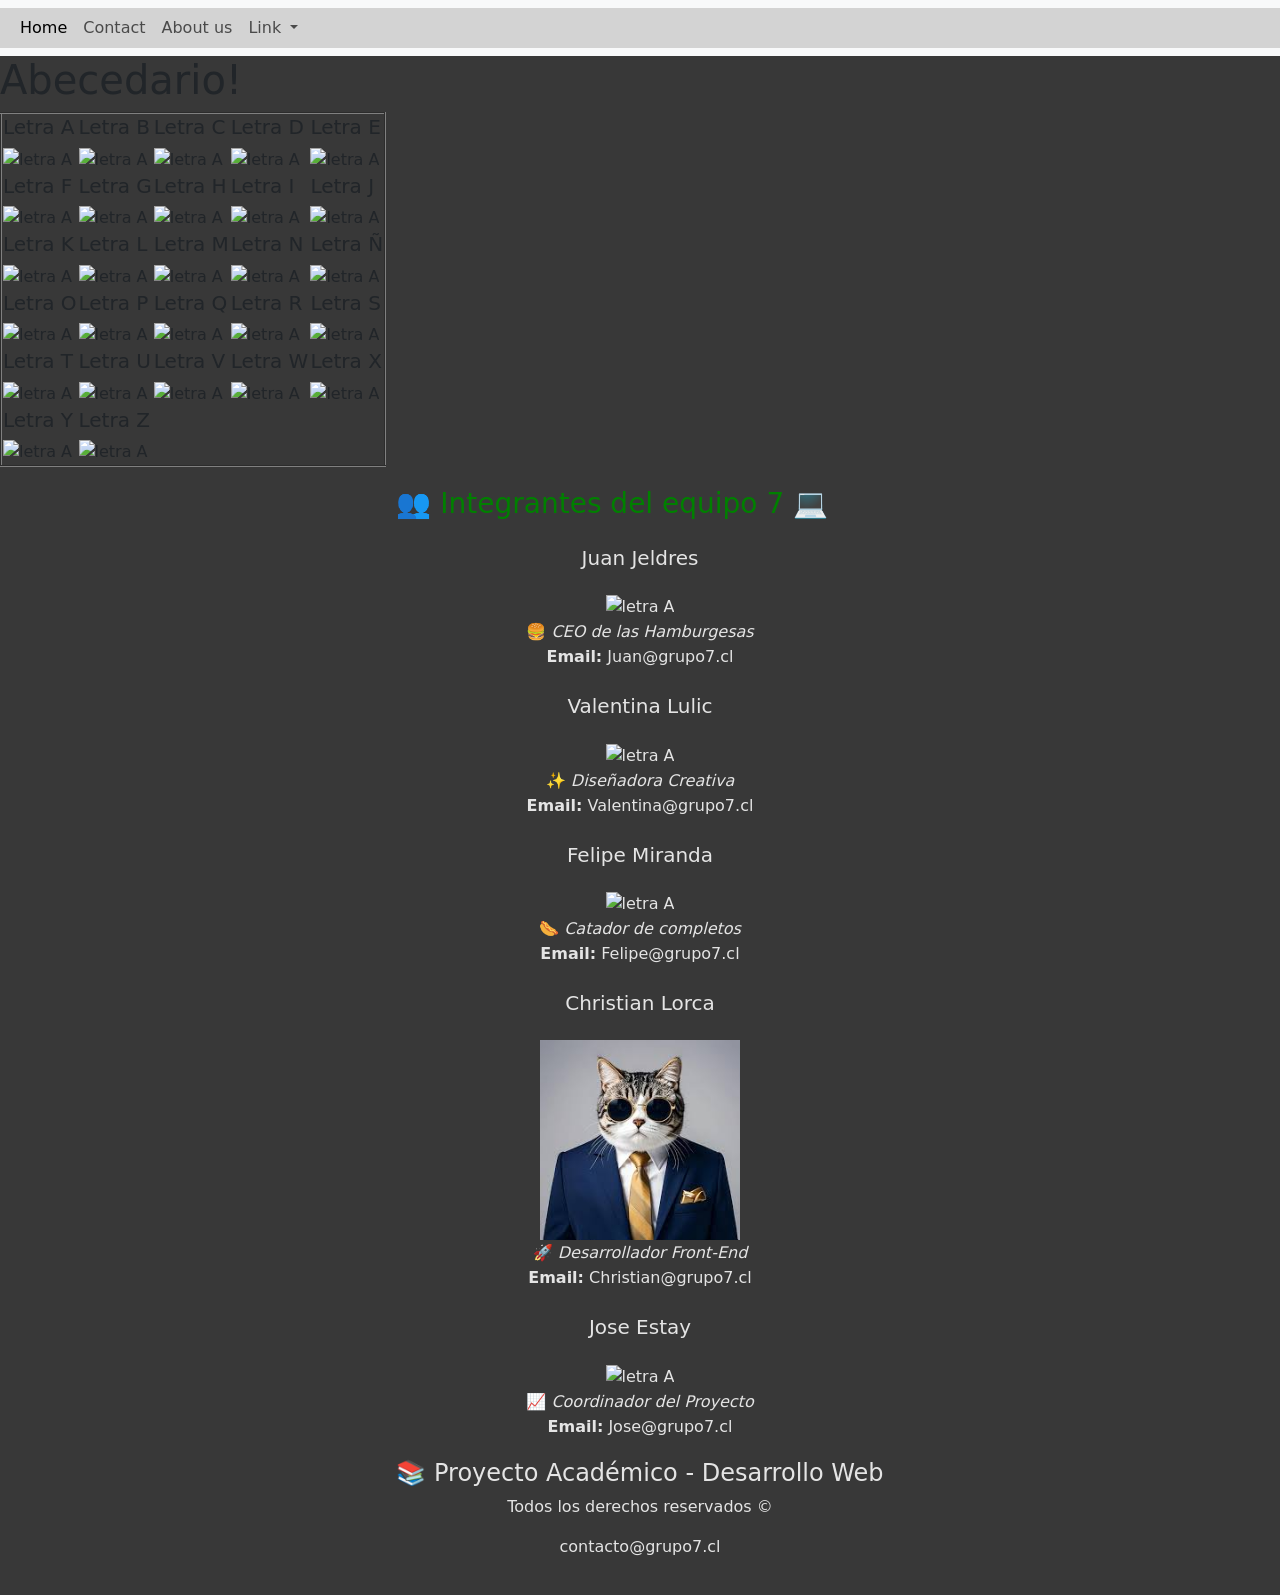
==== commit 3aa07c70: "cambio de color de fondo a un gris mas oscuro para que este a corde al footer" ====
--- a/index.html
+++ b/index.html
@@ -120,7 +120,7 @@
     </table>
     </section>
 
-<h5 id="cambiar">Presiona aqui para cambiar mi color</h5>
+
 
 <footer>
     <div id="datos">
--- a/style.css
+++ b/style.css
@@ -3,7 +3,7 @@
 }
 
 #Letras {
-    background-color: lightgray
+    background-color: rgb(56, 56, 56)
 }
 
 /* table {
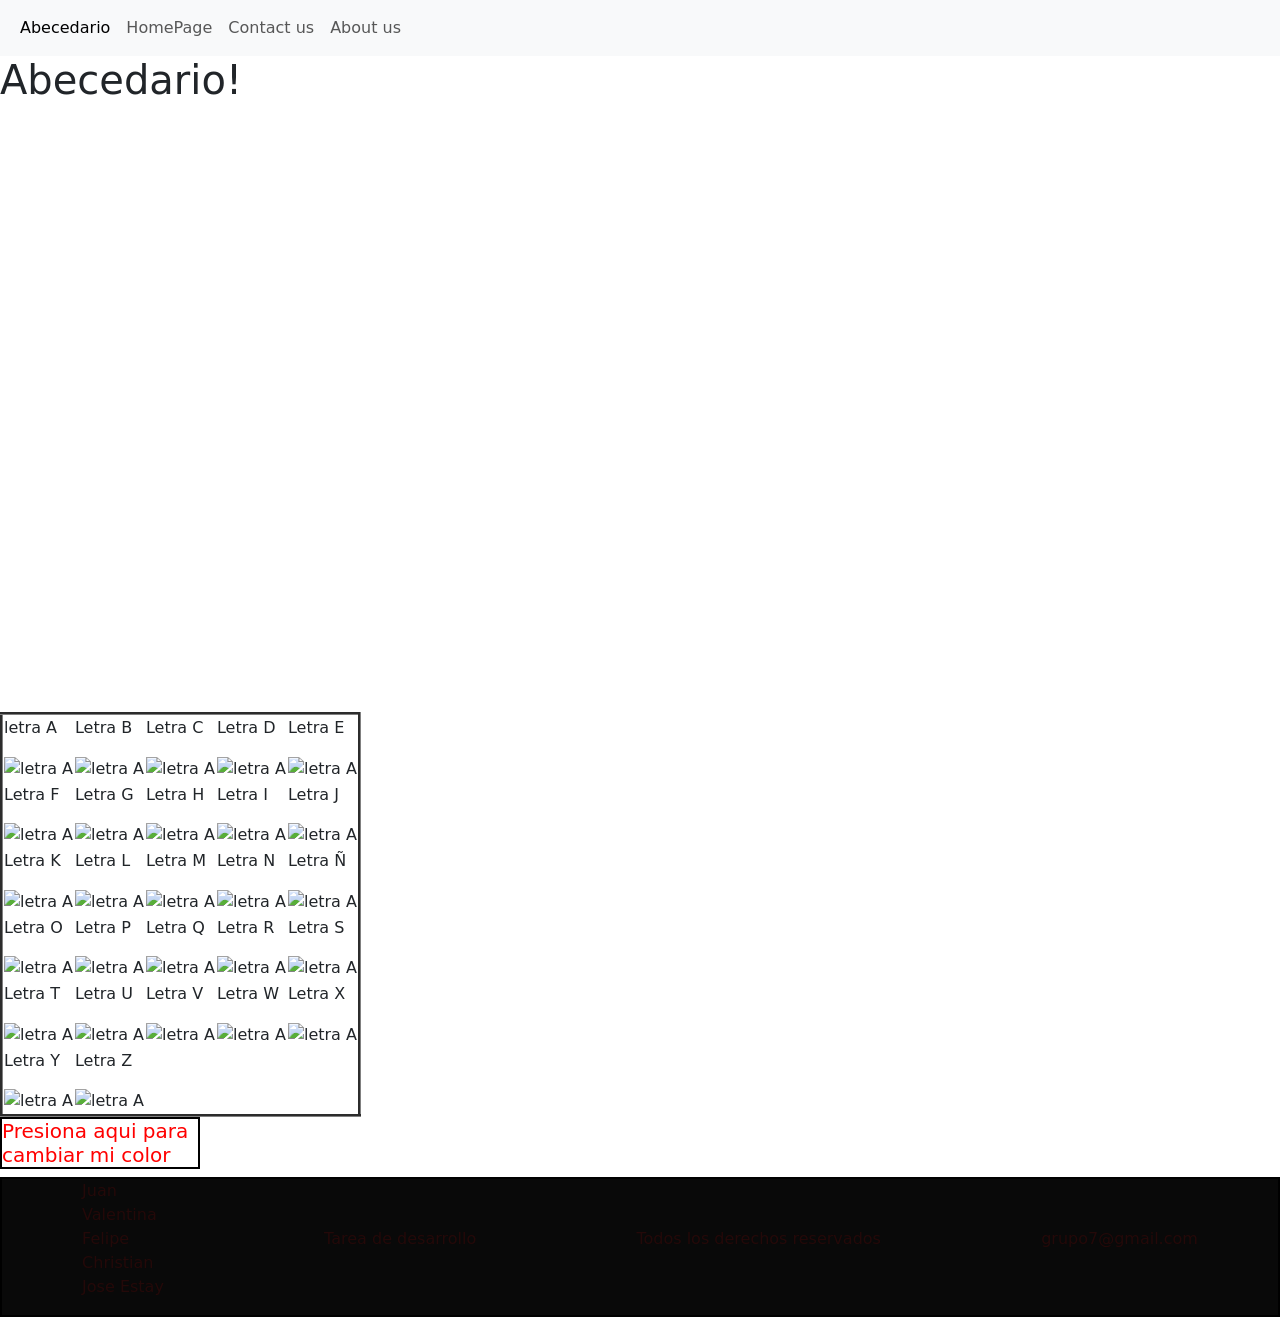
==== commit a30e5d79: "Se corrigio navbar ,habia problema con los saltos y se uso sticky-top" ====
--- a/index.html
+++ b/index.html
@@ -6,12 +6,12 @@
     <meta charset="UTF-8">
     <meta name="viewport" content="width=device-width, initial-scale=1.0">
     <title>Document</title>
+    <link rel="stylesheet" href="/assets/style.css">
     <link href="https://cdn.jsdelivr.net/npm/bootstrap@5.3.8/dist/css/bootstrap.min.css" rel="stylesheet" integrity="sha384-sRIl4kxILFvY47J16cr9ZwB07vP4J8+LH7qKQnuqkuIAvNWLzeN8tE5YBujZqJLB" crossorigin="anonymous">
-    <link rel="stylesheet" href="style.css">
 </head>
 <body>
 
-<nav class="navbar navbar-expand-lg bg-body-tertiary">
+ <nav class="navbar navbar-expand-lg bg-body-tertiary sticky-top">
   <div class="container-fluid">
     <button class="navbar-toggler" type="button" data-bs-toggle="collapse" data-bs-target="#navbarScroll" aria-controls="navbarScroll" aria-expanded="false" aria-label="Toggle navigation">
       <span class="navbar-toggler-icon"></span>
@@ -19,19 +19,18 @@
     <div class="collapse navbar-collapse" id="navbarScroll">
       <ul class="navbar-nav me-auto my-2 my-lg-0 navbar-nav-scroll" style="--bs-scroll-height: 100px;">
         <li class="nav-item">
-          <a class="nav-link active" aria-current="page" target="_blank" href="home.html">Home</a>
+          <a class="nav-link active" aria-current="page" target="_blank" href="index.html">Abecedario</a>
         </li>
         <li class="nav-item">
-          <a class="nav-link" target="_blank" href="contact.html">Contact</a>
+          <a class="nav-link" target="_blank" href="home.html">HomePage</a>
         </li>
         <li class="nav-item">
+          <a class="nav-link" target="_blank" href="contact.html">Contact us</a>
+          </li>
+          <li class="nav-item">
           <a class="nav-link" target="_blank" href="aboutUs.html">About us</a>
         </li>
         <li class="nav-item dropdown">
-          <a class="nav-link dropdown-toggle" href="#" role="button" data-bs-toggle="dropdown" aria-expanded="false">
-            Link
-          </a>
-          </li>
           <ul class="dropdown-menu">
             <li><a class="dropdown-item" href="#">Action</a></li>
             <li><a class="dropdown-item" href="#">Another action</a></li>
@@ -40,140 +39,127 @@
           </ul>
     </div>
   </div>
-</nav><!-- <p>PRUEBA</p> -->
+    </nav>
 <section id="Letras">
     <h1>Abecedario!</h1>
-    <table border="2">
+    <table border="3">
         <thead><H2></H2></thead>
         <tr>
-    <td><h5>Letra A</h5>
+    <td><p>letra A</p>
     <img src="https://png.pngtree.com/png-clipart/20240719/original/pngtree-golden-alphabet-letter-a-png-image_15584784.png" alt="letra A" width="200"></td>
-    <td><h5>Letra B</h5>
+<br>
+<td><p>Letra B</p>
     <img src="https://cdnai.iconscout.com/ai-image/premium/thumb/ai-letra-b-3d-icon-png-download-jpg-13693790.png" alt="letra A" width="200"></td>
-    <td><h5>Letra C</h5>
-    <img src="https://cdn.pixabay.com/photo/2022/04/04/02/51/c-7110278_960_720.png" alt="letra A" width="200"></td>
-    <td><h5>Letra D</h5>
-    <img src="https://png.pngtree.com/png-clipart/20240826/original/pngtree-big-letter-d-3d-design-png-image_15852984.png" alt="letra A" width="200"></td>
-    <td><h5>Letra E</h5>
-    <img src="https://png.pngtree.com/png-clipart/20250507/original/pngtree-letter-e-alphabet-png-image_20942931.png" alt="letra A" width="200">
-    </td>
-    </tr>
+<br>
+<td><p>Letra C</p>
+<img src="https://cdn.pixabay.com/photo/2022/04/04/02/51/c-7110278_960_720.png" alt="letra A" width="200"></td>
+<br>
+<td><p>Letra D</p>
+<img src="https://png.pngtree.com/png-clipart/20240826/original/pngtree-big-letter-d-3d-design-png-image_15852984.png" alt="letra A" width="200"></td>
+<br>
+<td><p>Letra E</p>
+<img src="https://png.pngtree.com/png-clipart/20250507/original/pngtree-letter-e-alphabet-png-image_20942931.png" alt="letra A" width="200">
+<br></td>
+</tr>
 
-    <tr>
-    <td><h5>Letra F</h5>
-    <img src="https://static.vecteezy.com/system/resources/thumbnails/046/644/611/small/3d-font-letter-f-uppercase-png.png" alt="letra A" width="200"></td>
-    <td><h5>Letra G</h5>
-    <img src="https://cdn.pixabay.com/photo/2013/07/12/12/36/letter-146001_640.png" alt="letra A" width="200"></td>
-    <td><h5>Letra H</h5>
-    <img src="https://static.vecteezy.com/system/resources/previews/046/645/022/non_2x/3d-font-letter-h-uppercase-png.png" alt="letra A" width="200"></td>
-    <td><h5>Letra I</h5>
-    <img src="https://png.pngtree.com/png-clipart/20240719/original/pngtree-golden-alphabet-letter-i-png-image_15584792.png" alt="letra A" width="200"></td>
-    <td><h5>Letra J</h5>
-    <img src="https://storage.moovin.store/main/d41fe742-4c55-4ff3-94e1-1ada435d64a7/157536?v=1753985083" alt="letra A" width="200"></td>
-    </tr>
+<tr>
+<td><p>Letra F</p>
+<img src="https://static.vecteezy.com/system/resources/thumbnails/046/644/611/small/3d-font-letter-f-uppercase-png.png" alt="letra A" width="200"></td>
+<br>
+<td><p>Letra G</p>
+<img src="https://cdn.pixabay.com/photo/2013/07/12/12/36/letter-146001_640.png" alt="letra A" width="200"></td>
+<br>
+<td><p>Letra H</p>
+<img src="https://static.vecteezy.com/system/resources/previews/046/645/022/non_2x/3d-font-letter-h-uppercase-png.png" alt="letra A" width="200"></td>
+<br>
+<td><p>Letra I</p>
+<img src="https://png.pngtree.com/png-clipart/20240719/original/pngtree-golden-alphabet-letter-i-png-image_15584792.png" alt="letra A" width="200"></td>
+<br>
+<td><p>Letra J</p>
+<img src="https://storage.moovin.store/main/d41fe742-4c55-4ff3-94e1-1ada435d64a7/157536?v=1753985083" alt="letra A" width="200"></td>
+</tr>
+<br>
 
-    <tr>
-    <td><h5>Letra K</h5>
-    <img src="https://png.pngtree.com/png-clipart/20240826/original/pngtree-3d-red-letter-k-art-png-image_15861619.png" alt="letra A" width="200"></td>
-    <td><h5>Letra L</h5>
-    <img src="https://storage.moovin.store/main/d41fe742-4c55-4ff3-94e1-1ada435d64a7/157544?v=1753982460" alt="letra A" width="200"></td>
-    <td><h5>Letra M</h5>
-    <img src="https://cdn-icons-png.flaticon.com/512/9154/9154891.png" alt="letra A" width="200"></td>
-    <td><h5>Letra N</h5>
-    <img src="https://png.pngtree.com/png-clipart/20241102/original/pngtree-the-letter-n-in-lustrous-gold-metal-3d-rendering-against-a-png-image_16638563.png" alt="letra A" width="200"></td>
-    <td><h5>Letra Ñ</h5>
-    <img src="https://png.pngtree.com/png-vector/20220706/ourmid/pngtree-abstract-colorful-letter-Ñ-script-draw-scribble-vector-png-image_32473468.png" alt="letra A" width="200"></td>
-    </tr>
+<tr>
+<td><p>Letra K</p>
+<img src="https://png.pngtree.com/png-clipart/20240826/original/pngtree-3d-red-letter-k-art-png-image_15861619.png" alt="letra A" width="200"></td>
+<br>
+<td><p>Letra L</p>
+<img src="https://storage.moovin.store/main/d41fe742-4c55-4ff3-94e1-1ada435d64a7/157544?v=1753982460" alt="letra A" width="200"></td>
+<br>
+<td><p>Letra M</p>
+<img src="https://cdn-icons-png.flaticon.com/512/9154/9154891.png" alt="letra A" width="200"></td>
+<br>
+<td><p>Letra N</p>
+<img src="https://png.pngtree.com/png-clipart/20241102/original/pngtree-the-letter-n-in-lustrous-gold-metal-3d-rendering-against-a-png-image_16638563.png" alt="letra A" width="200"></td>
+<br>
+<td><p>Letra Ñ</p>
+<img src="https://png.pngtree.com/png-vector/20220706/ourmid/pngtree-abstract-colorful-letter-Ñ-script-draw-scribble-vector-png-image_32473468.png" alt="letra A" width="200"></td>
+<br>
+</tr>
 
-    <tr>
-    <td><h5>Letra O</h5>
-    <img src="https://cdn-icons-png.flaticon.com/512/11724/11724290.png" alt="letra A" width="200"></td>
-    <td><h5>Letra P</h5>
-    <img src="https://static.vecteezy.com/system/resources/previews/011/577/345/non_2x/letter-p-3d-render-mental-red-color-free-png.png" alt="letra A" width="200"></td>
-    <td><h5>Letra Q</h5>
-    <img src="https://cdn.pixabay.com/photo/2012/04/14/12/40/letter-q-33754_640.png" alt="letra A" width="200"></td>
-    <td><h5>Letra R</h5>
-    <img src="https://png.pngtree.com/png-clipart/20240719/original/pngtree-golden-alphabet-letter-r-png-image_15584801.png" alt="letra A" width="200"></td>
-    <td><h5>Letra S</h5>
-    <img src="https://png.pngtree.com/png-vector/20240710/ourmid/pngtree-3d-letter-s-png-image_13053575.png" alt="letra A" width="200"></td>
-    </tr>
+<tr>
+<td><p>Letra O</p>
+<img src="https://cdn-icons-png.flaticon.com/512/11724/11724290.png" alt="letra A" width="200"></td>
+<br>
+<td><p>Letra P</p>
+<img src="https://static.vecteezy.com/system/resources/previews/011/577/345/non_2x/letter-p-3d-render-mental-red-color-free-png.png" alt="letra A" width="200"></td>
+<br>
+<td><p>Letra Q</p>
+<img src="https://cdn.pixabay.com/photo/2012/04/14/12/40/letter-q-33754_640.png" alt="letra A" width="200"></td>
+<br>
+<td><p>Letra R</p>
+<img src="https://png.pngtree.com/png-clipart/20240719/original/pngtree-golden-alphabet-letter-r-png-image_15584801.png" alt="letra A" width="200"></td>
+<br>
+<td><p>Letra S</p>
+<img src="https://png.pngtree.com/png-vector/20240710/ourmid/pngtree-3d-letter-s-png-image_13053575.png" alt="letra A" width="200"></td>
+<br>
+</tr>
 
-    <tr>
-    <td><h5>Letra T</h5>
-    <img src="https://cdn-icons-png.flaticon.com/512/9511/9511688.png" alt="letra A" width="200"></td>
-    <td><h5>Letra U</h5>
-    <img src="https://cdn.creazilla.com/cliparts/7926143/letter-u-clipart-lg.png" alt="letra A" width="200"></td>
-    <td><h5>Letra V</h5>
-    <img src="https://cdn-icons-png.flaticon.com/512/10114/10114647.png" alt="letra A" width="200"></td>
-    <td><h5>Letra W</h5>
-    <img src="https://cdn-icons-png.flaticon.com/512/10777/10777857.png" alt="letra A" width="200"></td>
-    <td><h5>Letra X</h5>
-    <img src="https://storage.moovin.store/main/d41fe742-4c55-4ff3-94e1-1ada435d64a7/157480?v=1753986442" alt="letra A" width="200"></td>
-    </tr>
+<tr>
+<td><p>Letra T</p>
+<img src="https://cdn-icons-png.flaticon.com/512/9511/9511688.png" alt="letra A" width="200"></td>
+<br>
+<td><p>Letra U</p>
+<img src="https://cdn.creazilla.com/cliparts/7926143/letter-u-clipart-lg.png" alt="letra A" width="200"></td>
+<br>
+<td><p>Letra V</p>
+<img src="https://cdn-icons-png.flaticon.com/512/10114/10114647.png" alt="letra A" width="200"></td>
+<br>
+<td><p>Letra W</p>
+<img src="https://cdn-icons-png.flaticon.com/512/10777/10777857.png" alt="letra A" width="200"></td>
+<br>
+<td><p>Letra X</p>
+<img src="https://storage.moovin.store/main/d41fe742-4c55-4ff3-94e1-1ada435d64a7/157480?v=1753986442" alt="letra A" width="200"></td>
+</tr>
 
-    <tr>
-    <td><h5>Letra Y</h5>
-    <img src="https://cdn-icons-png.flaticon.com/512/7825/7825850.png" alt="letra A" width="200"></td>
-    <td><h5>Letra Z</h5>
-    <img src="https://cdn-icons-png.magnific.com/512/8150/8150995.png" alt="letra A" width="200"></td>
-    </tr>
-    </table>
-    </section>
+<tr>
+<br>
+<td><p>Letra Y</p>
+<img src="https://cdn-icons-png.flaticon.com/512/7825/7825850.png" alt="letra A" width="200"></td>
+<br>
+<td><p>Letra Z</p>
+<img src="https://cdn-icons-png.magnific.com/512/8150/8150995.png" alt="letra A" width="200"></td>
+</tr>
+</table>
+</section>
 
-
+<h5 id="cambiar">Presiona aqui para cambiar mi color</h5>
 
 <footer>
     <div id="datos">
-    <div>
-        <h3> 👥     Integrantes del equipo 7    💻</h3>
-
-        <div class="integrante">
-        <h5>Juan Jeldres</h5>
-        <img src="https://i.postimg.cc/htzV78zm/magnific-labrador-con-traje-ejecut-WMSs-IFKc-Xe.png" alt="letra A" width="200"></td>
-        <p>🍔<em> CEO de las Hamburgesas </em> </p>
-        <p><strong>Email:</strong> Juan@grupo7.cl</p>
-        </div>
-
-        <div class="integrante">
-        <h5>Valentina Lulic</h5>
-        <img src="https://i.pinimg.com/236x/a5/4c/5e/a54c5eaa3083a0d3552320dd8a28ebe7.jpg" alt="letra A" width="200"> 
-        <p>✨<em> Diseñadora Creativa</em></p>
-        <p><strong>Email:</strong> Valentina@grupo7.cl</p>
-        </div>   
-
-        <div class="integrante">
-        <h5>Felipe Miranda </h5>
-        <img src="https://img.freepik.com/fotos-premium/gato-elegante-gafas-sol-traje-postura-confiada-perfecto-representar-frescura-profesionalismo-manera-caprichosa_1207264-19288.jpg" alt="letra A" width="200">    
-        <p>🌭<em> Catador de completos </em><p></p>
-        <p><strong>Email:</strong> Felipe@grupo7.cl</p>
-		</div>					
-
-        <div class="integrante">
-        <h5>Christian Lorca</h5>
-        <img src="[data-uri]" alt="letra A" width="200">
-        <p>🚀 <em>Desarrollador Front-End</em></p>
-        <p><strong>Email:</strong> Christian@grupo7.cl</p>      
-        </div>  
-        
-        
-        <div class="integrante">
-        <h5>Jose Estay</h5>
-        <img src="https://img.freepik.com/foto-gratis/retrato-gato-antropomorfico-vestido-ropa-humana_23-2151106895.jpg?semt=ais_hybrid&w=740&q=80" alt="letra A" width="200">  
-        <p>📈 <em>Coordinador del Proyecto</em></p>
-        <p><strong>Email:</strong> Jose@grupo7.cl</p>
-        </div>    
-              
-    <div id="info-footer">
-    <h4>📚 Proyecto Académico - Desarrollo Web</h2>
-    <p>Todos los derechos reservados ©</p>
-    <p>contacto@grupo7.cl</p>
+    <ul class="list-unstyled">
+        <li>Juan</li>
+        <li>Valentina</li>
+        <li>Felipe</li>
+        <li>Christian</li>
+        <li>Jose Estay</li>
+    </ul>
+    <P>Tarea de desarrollo</P>
+    <p>Todos los derechos reservados</p>
+    <p>grupo7@gmail.com</p>
     </div>
 
-    </div>
-    </div>
-
-    
-    
 </footer>
     
 
--- a/assets/style.css
+++ b/assets/style.css
@@ -0,0 +1,22 @@
+body{
+    background-color: rgb(94, 93, 93);
+}
+h3 {
+    color: green;
+
+}
+#cambiar{
+    color: red;
+    cursor: pointer;
+    border: 2px solid black;
+    width: 200px;
+}
+#datos{
+    display: flex;
+    align-items: center;
+    justify-content: flex-start;
+    justify-content: space-around;
+    background-color: rgb(9, 9, 9);
+    border: 2px solid black;
+    color: rgb(36, 9, 9);
+}
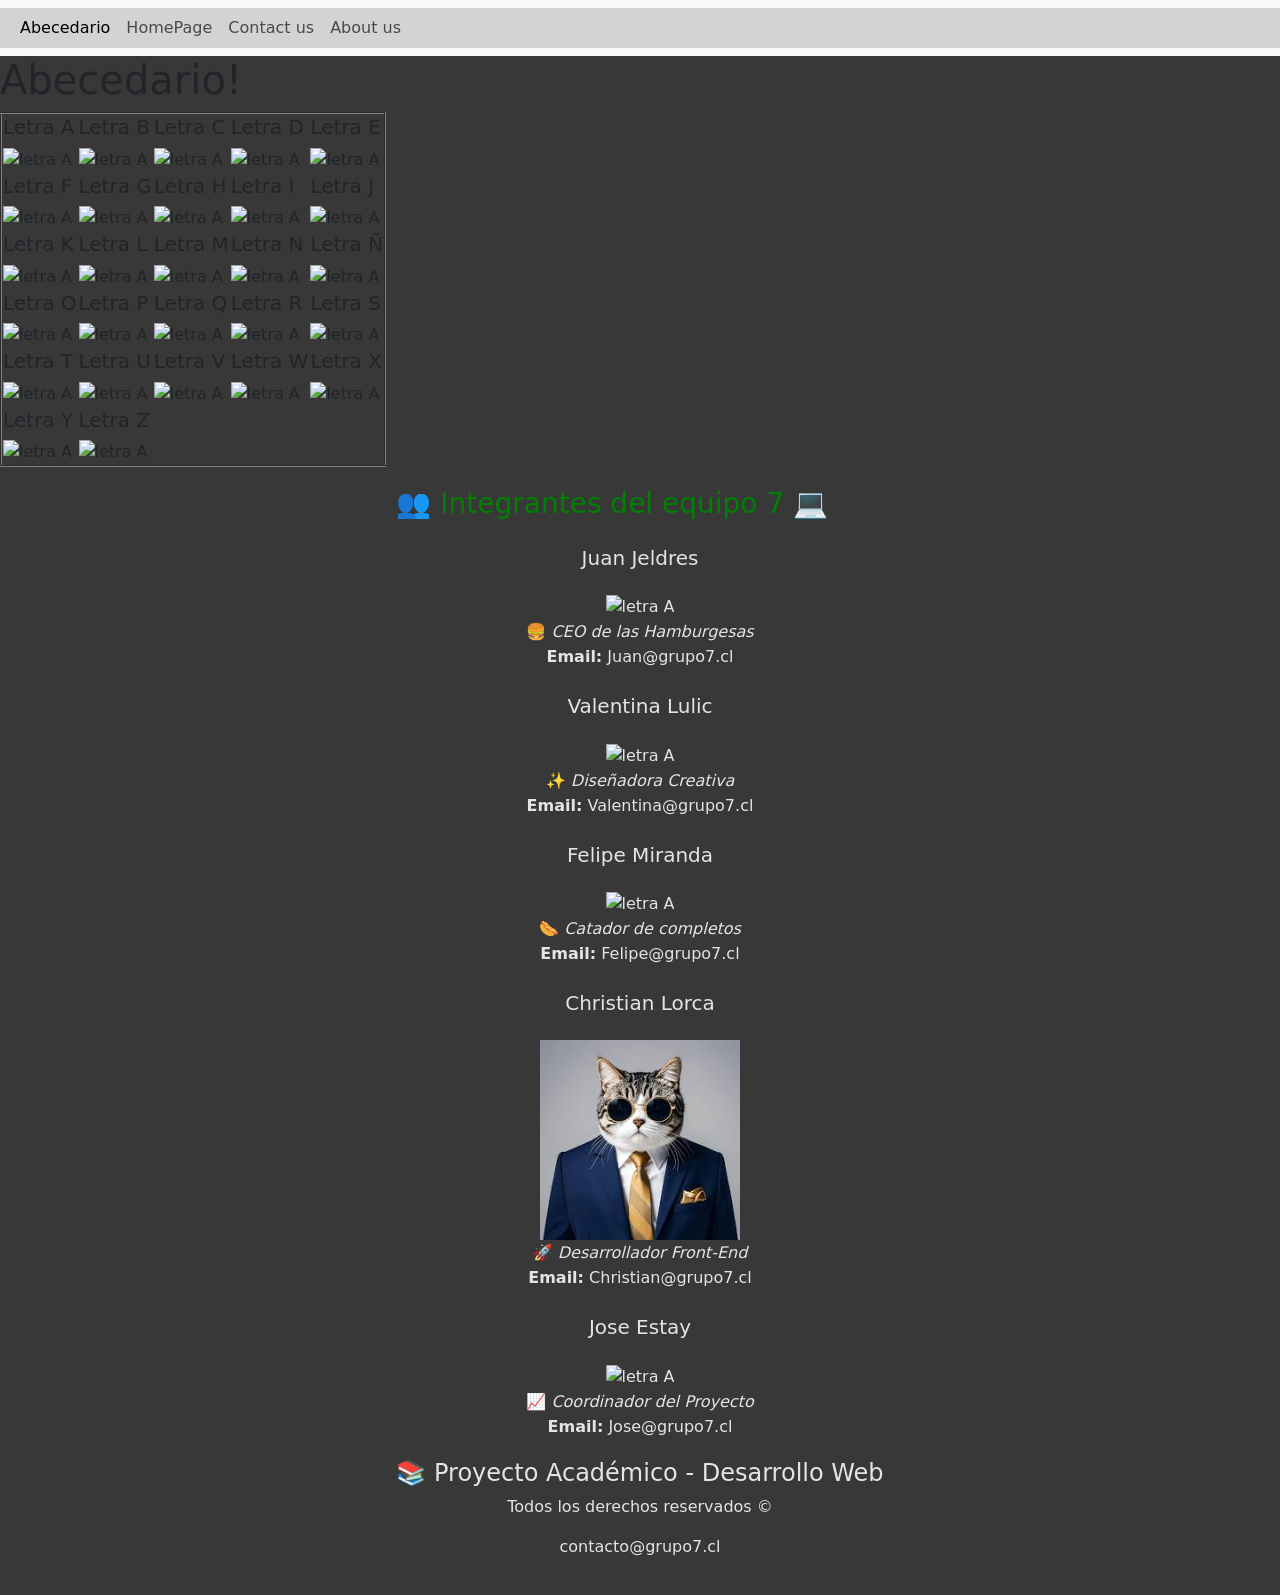
==== commit 91089f7c: "Merge branch 'homePage'" ====
--- a/index.html
+++ b/index.html
@@ -6,8 +6,8 @@
     <meta charset="UTF-8">
     <meta name="viewport" content="width=device-width, initial-scale=1.0">
     <title>Document</title>
-    <link rel="stylesheet" href="/assets/style.css">
     <link href="https://cdn.jsdelivr.net/npm/bootstrap@5.3.8/dist/css/bootstrap.min.css" rel="stylesheet" integrity="sha384-sRIl4kxILFvY47J16cr9ZwB07vP4J8+LH7qKQnuqkuIAvNWLzeN8tE5YBujZqJLB" crossorigin="anonymous">
+    <link rel="stylesheet" href="style.css">
 </head>
 <body>
 
@@ -42,124 +42,137 @@
     </nav>
 <section id="Letras">
     <h1>Abecedario!</h1>
-    <table border="3">
+    <table border="2">
         <thead><H2></H2></thead>
         <tr>
-    <td><p>letra A</p>
+    <td><h5>Letra A</h5>
     <img src="https://png.pngtree.com/png-clipart/20240719/original/pngtree-golden-alphabet-letter-a-png-image_15584784.png" alt="letra A" width="200"></td>
-<br>
-<td><p>Letra B</p>
+    <td><h5>Letra B</h5>
     <img src="https://cdnai.iconscout.com/ai-image/premium/thumb/ai-letra-b-3d-icon-png-download-jpg-13693790.png" alt="letra A" width="200"></td>
-<br>
-<td><p>Letra C</p>
-<img src="https://cdn.pixabay.com/photo/2022/04/04/02/51/c-7110278_960_720.png" alt="letra A" width="200"></td>
-<br>
-<td><p>Letra D</p>
-<img src="https://png.pngtree.com/png-clipart/20240826/original/pngtree-big-letter-d-3d-design-png-image_15852984.png" alt="letra A" width="200"></td>
-<br>
-<td><p>Letra E</p>
-<img src="https://png.pngtree.com/png-clipart/20250507/original/pngtree-letter-e-alphabet-png-image_20942931.png" alt="letra A" width="200">
-<br></td>
-</tr>
+    <td><h5>Letra C</h5>
+    <img src="https://cdn.pixabay.com/photo/2022/04/04/02/51/c-7110278_960_720.png" alt="letra A" width="200"></td>
+    <td><h5>Letra D</h5>
+    <img src="https://png.pngtree.com/png-clipart/20240826/original/pngtree-big-letter-d-3d-design-png-image_15852984.png" alt="letra A" width="200"></td>
+    <td><h5>Letra E</h5>
+    <img src="https://png.pngtree.com/png-clipart/20250507/original/pngtree-letter-e-alphabet-png-image_20942931.png" alt="letra A" width="200">
+    </td>
+    </tr>
 
-<tr>
-<td><p>Letra F</p>
-<img src="https://static.vecteezy.com/system/resources/thumbnails/046/644/611/small/3d-font-letter-f-uppercase-png.png" alt="letra A" width="200"></td>
-<br>
-<td><p>Letra G</p>
-<img src="https://cdn.pixabay.com/photo/2013/07/12/12/36/letter-146001_640.png" alt="letra A" width="200"></td>
-<br>
-<td><p>Letra H</p>
-<img src="https://static.vecteezy.com/system/resources/previews/046/645/022/non_2x/3d-font-letter-h-uppercase-png.png" alt="letra A" width="200"></td>
-<br>
-<td><p>Letra I</p>
-<img src="https://png.pngtree.com/png-clipart/20240719/original/pngtree-golden-alphabet-letter-i-png-image_15584792.png" alt="letra A" width="200"></td>
-<br>
-<td><p>Letra J</p>
-<img src="https://storage.moovin.store/main/d41fe742-4c55-4ff3-94e1-1ada435d64a7/157536?v=1753985083" alt="letra A" width="200"></td>
-</tr>
-<br>
+    <tr>
+    <td><h5>Letra F</h5>
+    <img src="https://static.vecteezy.com/system/resources/thumbnails/046/644/611/small/3d-font-letter-f-uppercase-png.png" alt="letra A" width="200"></td>
+    <td><h5>Letra G</h5>
+    <img src="https://cdn.pixabay.com/photo/2013/07/12/12/36/letter-146001_640.png" alt="letra A" width="200"></td>
+    <td><h5>Letra H</h5>
+    <img src="https://static.vecteezy.com/system/resources/previews/046/645/022/non_2x/3d-font-letter-h-uppercase-png.png" alt="letra A" width="200"></td>
+    <td><h5>Letra I</h5>
+    <img src="https://png.pngtree.com/png-clipart/20240719/original/pngtree-golden-alphabet-letter-i-png-image_15584792.png" alt="letra A" width="200"></td>
+    <td><h5>Letra J</h5>
+    <img src="https://storage.moovin.store/main/d41fe742-4c55-4ff3-94e1-1ada435d64a7/157536?v=1753985083" alt="letra A" width="200"></td>
+    </tr>
 
-<tr>
-<td><p>Letra K</p>
-<img src="https://png.pngtree.com/png-clipart/20240826/original/pngtree-3d-red-letter-k-art-png-image_15861619.png" alt="letra A" width="200"></td>
-<br>
-<td><p>Letra L</p>
-<img src="https://storage.moovin.store/main/d41fe742-4c55-4ff3-94e1-1ada435d64a7/157544?v=1753982460" alt="letra A" width="200"></td>
-<br>
-<td><p>Letra M</p>
-<img src="https://cdn-icons-png.flaticon.com/512/9154/9154891.png" alt="letra A" width="200"></td>
-<br>
-<td><p>Letra N</p>
-<img src="https://png.pngtree.com/png-clipart/20241102/original/pngtree-the-letter-n-in-lustrous-gold-metal-3d-rendering-against-a-png-image_16638563.png" alt="letra A" width="200"></td>
-<br>
-<td><p>Letra Ñ</p>
-<img src="https://png.pngtree.com/png-vector/20220706/ourmid/pngtree-abstract-colorful-letter-Ñ-script-draw-scribble-vector-png-image_32473468.png" alt="letra A" width="200"></td>
-<br>
-</tr>
+    <tr>
+    <td><h5>Letra K</h5>
+    <img src="https://png.pngtree.com/png-clipart/20240826/original/pngtree-3d-red-letter-k-art-png-image_15861619.png" alt="letra A" width="200"></td>
+    <td><h5>Letra L</h5>
+    <img src="https://storage.moovin.store/main/d41fe742-4c55-4ff3-94e1-1ada435d64a7/157544?v=1753982460" alt="letra A" width="200"></td>
+    <td><h5>Letra M</h5>
+    <img src="https://cdn-icons-png.flaticon.com/512/9154/9154891.png" alt="letra A" width="200"></td>
+    <td><h5>Letra N</h5>
+    <img src="https://png.pngtree.com/png-clipart/20241102/original/pngtree-the-letter-n-in-lustrous-gold-metal-3d-rendering-against-a-png-image_16638563.png" alt="letra A" width="200"></td>
+    <td><h5>Letra Ñ</h5>
+    <img src="https://png.pngtree.com/png-vector/20220706/ourmid/pngtree-abstract-colorful-letter-Ñ-script-draw-scribble-vector-png-image_32473468.png" alt="letra A" width="200"></td>
+    </tr>
 
-<tr>
-<td><p>Letra O</p>
-<img src="https://cdn-icons-png.flaticon.com/512/11724/11724290.png" alt="letra A" width="200"></td>
-<br>
-<td><p>Letra P</p>
-<img src="https://static.vecteezy.com/system/resources/previews/011/577/345/non_2x/letter-p-3d-render-mental-red-color-free-png.png" alt="letra A" width="200"></td>
-<br>
-<td><p>Letra Q</p>
-<img src="https://cdn.pixabay.com/photo/2012/04/14/12/40/letter-q-33754_640.png" alt="letra A" width="200"></td>
-<br>
-<td><p>Letra R</p>
-<img src="https://png.pngtree.com/png-clipart/20240719/original/pngtree-golden-alphabet-letter-r-png-image_15584801.png" alt="letra A" width="200"></td>
-<br>
-<td><p>Letra S</p>
-<img src="https://png.pngtree.com/png-vector/20240710/ourmid/pngtree-3d-letter-s-png-image_13053575.png" alt="letra A" width="200"></td>
-<br>
-</tr>
+    <tr>
+    <td><h5>Letra O</h5>
+    <img src="https://cdn-icons-png.flaticon.com/512/11724/11724290.png" alt="letra A" width="200"></td>
+    <td><h5>Letra P</h5>
+    <img src="https://static.vecteezy.com/system/resources/previews/011/577/345/non_2x/letter-p-3d-render-mental-red-color-free-png.png" alt="letra A" width="200"></td>
+    <td><h5>Letra Q</h5>
+    <img src="https://cdn.pixabay.com/photo/2012/04/14/12/40/letter-q-33754_640.png" alt="letra A" width="200"></td>
+    <td><h5>Letra R</h5>
+    <img src="https://png.pngtree.com/png-clipart/20240719/original/pngtree-golden-alphabet-letter-r-png-image_15584801.png" alt="letra A" width="200"></td>
+    <td><h5>Letra S</h5>
+    <img src="https://png.pngtree.com/png-vector/20240710/ourmid/pngtree-3d-letter-s-png-image_13053575.png" alt="letra A" width="200"></td>
+    </tr>
 
-<tr>
-<td><p>Letra T</p>
-<img src="https://cdn-icons-png.flaticon.com/512/9511/9511688.png" alt="letra A" width="200"></td>
-<br>
-<td><p>Letra U</p>
-<img src="https://cdn.creazilla.com/cliparts/7926143/letter-u-clipart-lg.png" alt="letra A" width="200"></td>
-<br>
-<td><p>Letra V</p>
-<img src="https://cdn-icons-png.flaticon.com/512/10114/10114647.png" alt="letra A" width="200"></td>
-<br>
-<td><p>Letra W</p>
-<img src="https://cdn-icons-png.flaticon.com/512/10777/10777857.png" alt="letra A" width="200"></td>
-<br>
-<td><p>Letra X</p>
-<img src="https://storage.moovin.store/main/d41fe742-4c55-4ff3-94e1-1ada435d64a7/157480?v=1753986442" alt="letra A" width="200"></td>
-</tr>
+    <tr>
+    <td><h5>Letra T</h5>
+    <img src="https://cdn-icons-png.flaticon.com/512/9511/9511688.png" alt="letra A" width="200"></td>
+    <td><h5>Letra U</h5>
+    <img src="https://cdn.creazilla.com/cliparts/7926143/letter-u-clipart-lg.png" alt="letra A" width="200"></td>
+    <td><h5>Letra V</h5>
+    <img src="https://cdn-icons-png.flaticon.com/512/10114/10114647.png" alt="letra A" width="200"></td>
+    <td><h5>Letra W</h5>
+    <img src="https://cdn-icons-png.flaticon.com/512/10777/10777857.png" alt="letra A" width="200"></td>
+    <td><h5>Letra X</h5>
+    <img src="https://storage.moovin.store/main/d41fe742-4c55-4ff3-94e1-1ada435d64a7/157480?v=1753986442" alt="letra A" width="200"></td>
+    </tr>
 
-<tr>
-<br>
-<td><p>Letra Y</p>
-<img src="https://cdn-icons-png.flaticon.com/512/7825/7825850.png" alt="letra A" width="200"></td>
-<br>
-<td><p>Letra Z</p>
-<img src="https://cdn-icons-png.magnific.com/512/8150/8150995.png" alt="letra A" width="200"></td>
-</tr>
-</table>
-</section>
+    <tr>
+    <td><h5>Letra Y</h5>
+    <img src="https://cdn-icons-png.flaticon.com/512/7825/7825850.png" alt="letra A" width="200"></td>
+    <td><h5>Letra Z</h5>
+    <img src="https://cdn-icons-png.magnific.com/512/8150/8150995.png" alt="letra A" width="200"></td>
+    </tr>
+    </table>
+    </section>
 
-<h5 id="cambiar">Presiona aqui para cambiar mi color</h5>
+
 
 <footer>
     <div id="datos">
-    <ul class="list-unstyled">
-        <li>Juan</li>
-        <li>Valentina</li>
-        <li>Felipe</li>
-        <li>Christian</li>
-        <li>Jose Estay</li>
-    </ul>
-    <P>Tarea de desarrollo</P>
-    <p>Todos los derechos reservados</p>
-    <p>grupo7@gmail.com</p>
+    <div>
+        <h3> 👥     Integrantes del equipo 7    💻</h3>
+
+        <div class="integrante">
+        <h5>Juan Jeldres</h5>
+        <img src="https://i.postimg.cc/htzV78zm/magnific-labrador-con-traje-ejecut-WMSs-IFKc-Xe.png" alt="letra A" width="200"></td>
+        <p>🍔<em> CEO de las Hamburgesas </em> </p>
+        <p><strong>Email:</strong> Juan@grupo7.cl</p>
+        </div>
+
+        <div class="integrante">
+        <h5>Valentina Lulic</h5>
+        <img src="https://i.pinimg.com/236x/a5/4c/5e/a54c5eaa3083a0d3552320dd8a28ebe7.jpg" alt="letra A" width="200"> 
+        <p>✨<em> Diseñadora Creativa</em></p>
+        <p><strong>Email:</strong> Valentina@grupo7.cl</p>
+        </div>   
+
+        <div class="integrante">
+        <h5>Felipe Miranda </h5>
+        <img src="https://img.freepik.com/fotos-premium/gato-elegante-gafas-sol-traje-postura-confiada-perfecto-representar-frescura-profesionalismo-manera-caprichosa_1207264-19288.jpg" alt="letra A" width="200">    
+        <p>🌭<em> Catador de completos </em><p></p>
+        <p><strong>Email:</strong> Felipe@grupo7.cl</p>
+		</div>					
+
+        <div class="integrante">
+        <h5>Christian Lorca</h5>
+        <img src="[data-uri]" alt="letra A" width="200">
+        <p>🚀 <em>Desarrollador Front-End</em></p>
+        <p><strong>Email:</strong> Christian@grupo7.cl</p>      
+        </div>  
+        
+        
+        <div class="integrante">
+        <h5>Jose Estay</h5>
+        <img src="https://img.freepik.com/foto-gratis/retrato-gato-antropomorfico-vestido-ropa-humana_23-2151106895.jpg?semt=ais_hybrid&w=740&q=80" alt="letra A" width="200">  
+        <p>📈 <em>Coordinador del Proyecto</em></p>
+        <p><strong>Email:</strong> Jose@grupo7.cl</p>
+        </div>    
+              
+    <div id="info-footer">
+    <h4>📚 Proyecto Académico - Desarrollo Web</h2>
+    <p>Todos los derechos reservados ©</p>
+    <p>contacto@grupo7.cl</p>
     </div>
 
+    </div>
+    </div>
+
+    
+    
 </footer>
     
 
--- a/style.css
+++ b/style.css
@@ -0,0 +1,62 @@
+h3 {
+    color: green;
+}
+
+#Letras {
+    background-color: rgb(56, 56, 56)
+}
+
+/* table {
+    border: black solid;
+    height: 500px;
+    width: 20%;
+} */
+
+#cambiar{
+    color: red;
+    cursor: pointer;
+    border: 2px solid black;
+    width: 200px;
+}
+
+#datos{
+    display: flex;
+    justify-content: space-around;
+    align-items: flex-start;
+    flex-wrap: wrap;
+    background-color: rgb(56, 56, 56);
+    color: rgb(228, 228, 228);
+    padding: 20px;
+}
+
+.integrante{
+    text-align: center;
+}
+
+.integrante h5{
+    margin: 25px 0;
+}
+
+.integrante p{
+    margin: 1px 0;
+}
+
+#info-footer{
+    margin-top: 20px;
+    text-align: center;
+}
+
+nav div {
+    background-color: lightgray;
+    color: lightgray; 
+}
+
+/* nav div div{
+    background-color: lightgray;
+    color: lightgray;
+} */
+
+/* nav div div ul{
+    background-color: lightgray;
+    color: lightgray;
+} */
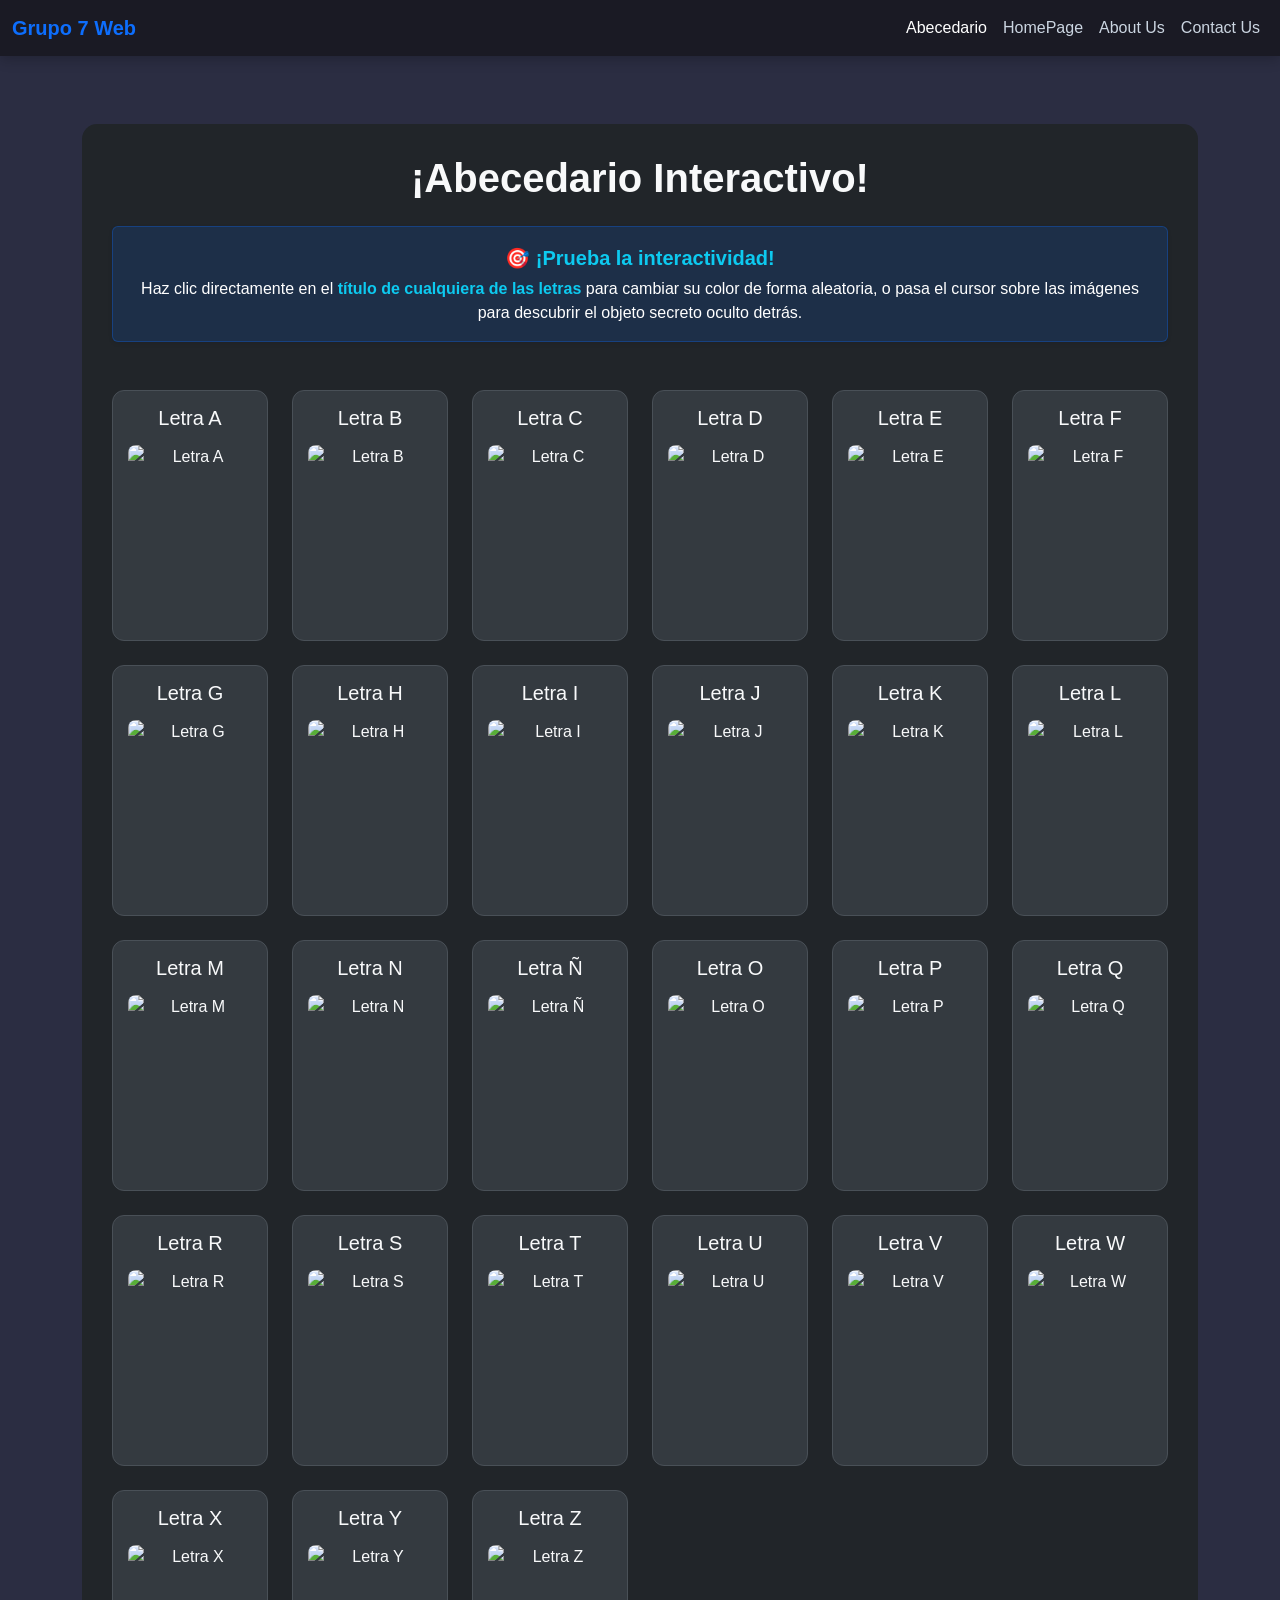
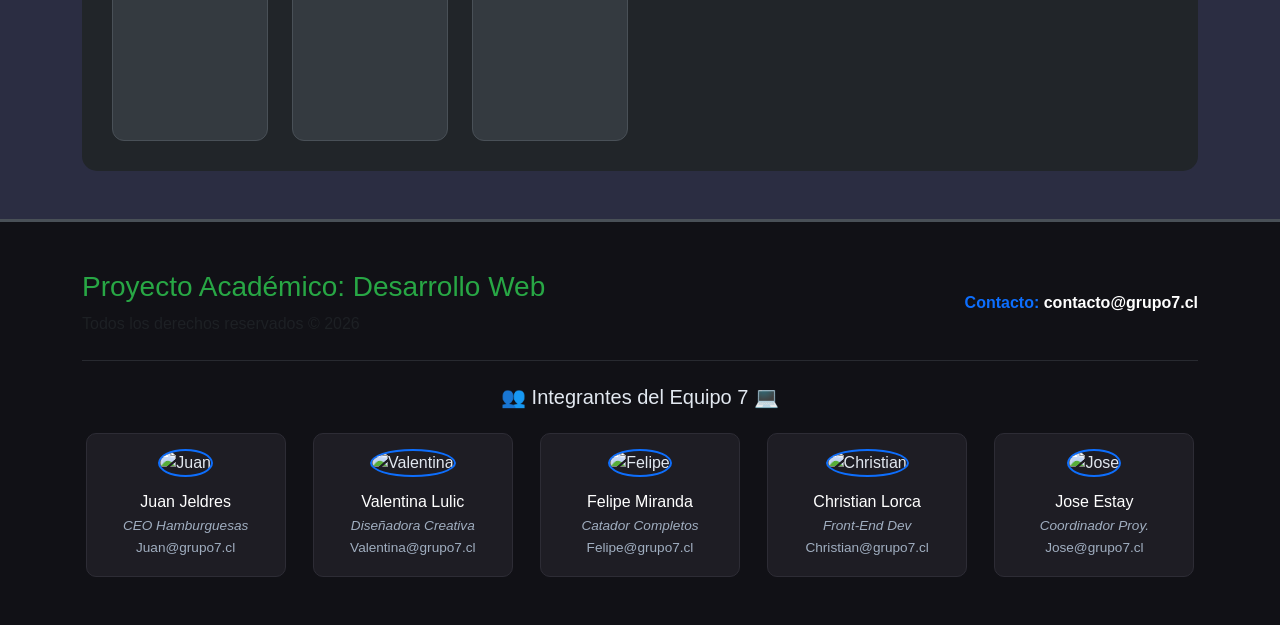
==== commit c9eefd64: "Feat: correcciones christian lorca" ====
--- a/index.html
+++ b/index.html
@@ -1,182 +1,368 @@
 <!DOCTYPE html>
-<html lang="en">
+<html lang="es">
 <head>
     <meta charset="UTF-8">
-    <title>Colores Aleatorios</title>
-    <meta charset="UTF-8">
     <meta name="viewport" content="width=device-width, initial-scale=1.0">
-    <title>Document</title>
-    <link href="https://cdn.jsdelivr.net/npm/bootstrap@5.3.8/dist/css/bootstrap.min.css" rel="stylesheet" integrity="sha384-sRIl4kxILFvY47J16cr9ZwB07vP4J8+LH7qKQnuqkuIAvNWLzeN8tE5YBujZqJLB" crossorigin="anonymous">
+    <title>Abecedario Interactivo - Grupo 7</title>
+    <link href="https://cdn.jsdelivr.net/npm/bootstrap@5.3.2/dist/css/bootstrap.min.css" rel="stylesheet">
     <link rel="stylesheet" href="style.css">
 </head>
 <body>
 
- <nav class="navbar navbar-expand-lg bg-body-tertiary sticky-top">
-  <div class="container-fluid">
-    <button class="navbar-toggler" type="button" data-bs-toggle="collapse" data-bs-target="#navbarScroll" aria-controls="navbarScroll" aria-expanded="false" aria-label="Toggle navigation">
-      <span class="navbar-toggler-icon"></span>
-    </button>
-    <div class="collapse navbar-collapse" id="navbarScroll">
-      <ul class="navbar-nav me-auto my-2 my-lg-0 navbar-nav-scroll" style="--bs-scroll-height: 100px;">
-        <li class="nav-item">
-          <a class="nav-link active" aria-current="page" target="_blank" href="index.html">Abecedario</a>
-        </li>
-        <li class="nav-item">
-          <a class="nav-link" target="_blank" href="home.html">HomePage</a>
-        </li>
-        <li class="nav-item">
-          <a class="nav-link" target="_blank" href="contact.html">Contact us</a>
-          </li>
-          <li class="nav-item">
-          <a class="nav-link" target="_blank" href="aboutUs.html">About us</a>
-        </li>
-        <li class="nav-item dropdown">
-          <ul class="dropdown-menu">
-            <li><a class="dropdown-item" href="#">Action</a></li>
-            <li><a class="dropdown-item" href="#">Another action</a></li>
-            <li><hr class="dropdown-divider"></li>
-            <li><a class="dropdown-item" href="#">Something else here</a></li>
-          </ul>
-    </div>
-  </div>
+    <nav class="navbar navbar-expand-lg navbar-dark sticky-top">
+        <div class="container-fluid">
+            <a class="navbar-brand fw-bold text-primary" href="home.html">Grupo 7 Web</a>
+            <button class="navbar-toggler" type="button" data-bs-toggle="collapse" data-bs-target="#navbarScroll" aria-controls="navbarScroll" aria-expanded="false" aria-label="Toggle navigation">
+                <span class="navbar-toggler-icon"></span>
+            </button>
+            <div class="collapse navbar-collapse" id="navbarScroll">
+                <ul class="navbar-nav ms-auto my-2 my-lg-0 navbar-nav-scroll">
+                    <li class="nav-item"><a class="nav-link active" href="index.html">Abecedario</a></li>
+                    <li class="nav-item"><a class="nav-link" href="home.html">HomePage</a></li>
+                    <li class="nav-item"><a class="nav-link" href="aboutUs.html">About Us</a></li>
+                    <li class="nav-item"><a class="nav-link" href="contact.html">Contact Us</a></li>
+                </ul>
+            </div>
+        </div>
     </nav>
-<section id="Letras">
-    <h1>Abecedario!</h1>
-    <table border="2">
-        <thead><H2></H2></thead>
-        <tr>
-    <td><h5>Letra A</h5>
-    <img src="https://png.pngtree.com/png-clipart/20240719/original/pngtree-golden-alphabet-letter-a-png-image_15584784.png" alt="letra A" width="200"></td>
-    <td><h5>Letra B</h5>
-    <img src="https://cdnai.iconscout.com/ai-image/premium/thumb/ai-letra-b-3d-icon-png-download-jpg-13693790.png" alt="letra A" width="200"></td>
-    <td><h5>Letra C</h5>
-    <img src="https://cdn.pixabay.com/photo/2022/04/04/02/51/c-7110278_960_720.png" alt="letra A" width="200"></td>
-    <td><h5>Letra D</h5>
-    <img src="https://png.pngtree.com/png-clipart/20240826/original/pngtree-big-letter-d-3d-design-png-image_15852984.png" alt="letra A" width="200"></td>
-    <td><h5>Letra E</h5>
-    <img src="https://png.pngtree.com/png-clipart/20250507/original/pngtree-letter-e-alphabet-png-image_20942931.png" alt="letra A" width="200">
-    </td>
-    </tr>
-
-    <tr>
-    <td><h5>Letra F</h5>
-    <img src="https://static.vecteezy.com/system/resources/thumbnails/046/644/611/small/3d-font-letter-f-uppercase-png.png" alt="letra A" width="200"></td>
-    <td><h5>Letra G</h5>
-    <img src="https://cdn.pixabay.com/photo/2013/07/12/12/36/letter-146001_640.png" alt="letra A" width="200"></td>
-    <td><h5>Letra H</h5>
-    <img src="https://static.vecteezy.com/system/resources/previews/046/645/022/non_2x/3d-font-letter-h-uppercase-png.png" alt="letra A" width="200"></td>
-    <td><h5>Letra I</h5>
-    <img src="https://png.pngtree.com/png-clipart/20240719/original/pngtree-golden-alphabet-letter-i-png-image_15584792.png" alt="letra A" width="200"></td>
-    <td><h5>Letra J</h5>
-    <img src="https://storage.moovin.store/main/d41fe742-4c55-4ff3-94e1-1ada435d64a7/157536?v=1753985083" alt="letra A" width="200"></td>
-    </tr>
-
-    <tr>
-    <td><h5>Letra K</h5>
-    <img src="https://png.pngtree.com/png-clipart/20240826/original/pngtree-3d-red-letter-k-art-png-image_15861619.png" alt="letra A" width="200"></td>
-    <td><h5>Letra L</h5>
-    <img src="https://storage.moovin.store/main/d41fe742-4c55-4ff3-94e1-1ada435d64a7/157544?v=1753982460" alt="letra A" width="200"></td>
-    <td><h5>Letra M</h5>
-    <img src="https://cdn-icons-png.flaticon.com/512/9154/9154891.png" alt="letra A" width="200"></td>
-    <td><h5>Letra N</h5>
-    <img src="https://png.pngtree.com/png-clipart/20241102/original/pngtree-the-letter-n-in-lustrous-gold-metal-3d-rendering-against-a-png-image_16638563.png" alt="letra A" width="200"></td>
-    <td><h5>Letra Ñ</h5>
-    <img src="https://png.pngtree.com/png-vector/20220706/ourmid/pngtree-abstract-colorful-letter-Ñ-script-draw-scribble-vector-png-image_32473468.png" alt="letra A" width="200"></td>
-    </tr>
-
-    <tr>
-    <td><h5>Letra O</h5>
-    <img src="https://cdn-icons-png.flaticon.com/512/11724/11724290.png" alt="letra A" width="200"></td>
-    <td><h5>Letra P</h5>
-    <img src="https://static.vecteezy.com/system/resources/previews/011/577/345/non_2x/letter-p-3d-render-mental-red-color-free-png.png" alt="letra A" width="200"></td>
-    <td><h5>Letra Q</h5>
-    <img src="https://cdn.pixabay.com/photo/2012/04/14/12/40/letter-q-33754_640.png" alt="letra A" width="200"></td>
-    <td><h5>Letra R</h5>
-    <img src="https://png.pngtree.com/png-clipart/20240719/original/pngtree-golden-alphabet-letter-r-png-image_15584801.png" alt="letra A" width="200"></td>
-    <td><h5>Letra S</h5>
-    <img src="https://png.pngtree.com/png-vector/20240710/ourmid/pngtree-3d-letter-s-png-image_13053575.png" alt="letra A" width="200"></td>
-    </tr>
-
-    <tr>
-    <td><h5>Letra T</h5>
-    <img src="https://cdn-icons-png.flaticon.com/512/9511/9511688.png" alt="letra A" width="200"></td>
-    <td><h5>Letra U</h5>
-    <img src="https://cdn.creazilla.com/cliparts/7926143/letter-u-clipart-lg.png" alt="letra A" width="200"></td>
-    <td><h5>Letra V</h5>
-    <img src="https://cdn-icons-png.flaticon.com/512/10114/10114647.png" alt="letra A" width="200"></td>
-    <td><h5>Letra W</h5>
-    <img src="https://cdn-icons-png.flaticon.com/512/10777/10777857.png" alt="letra A" width="200"></td>
-    <td><h5>Letra X</h5>
-    <img src="https://storage.moovin.store/main/d41fe742-4c55-4ff3-94e1-1ada435d64a7/157480?v=1753986442" alt="letra A" width="200"></td>
-    </tr>
-
-    <tr>
-    <td><h5>Letra Y</h5>
-    <img src="https://cdn-icons-png.flaticon.com/512/7825/7825850.png" alt="letra A" width="200"></td>
-    <td><h5>Letra Z</h5>
-    <img src="https://cdn-icons-png.magnific.com/512/8150/8150995.png" alt="letra A" width="200"></td>
-    </tr>
-    </table>
-    </section>
-
-
-
-<footer>
-    <div id="datos">
-    <div>
-        <h3> 👥     Integrantes del equipo 7    💻</h3>
-
-        <div class="integrante">
-        <h5>Juan Jeldres</h5>
-        <img src="https://i.postimg.cc/htzV78zm/magnific-labrador-con-traje-ejecut-WMSs-IFKc-Xe.png" alt="letra A" width="200"></td>
-        <p>🍔<em> CEO de las Hamburgesas </em> </p>
-        <p><strong>Email:</strong> Juan@grupo7.cl</p>
+
+    <main class="container my-5">
+        <section id="Letras">
+            <h1 class="text-center mb-4 fw-bold">¡Abecedario Interactivo!</h1>
+            
+
+            <div class="alert text-center shadow-sm border mb-5 py-3" role="alert" style="background-color: rgba(13, 110, 253, 0.15); border-color: rgba(13, 110, 253, 0.3) !important;">
+             <span class="fs-5 fw-bold text-info d-block mb-1">🎯 ¡Prueba la interactividad!</span>
+                <p class="mb-0 text-white">
+                  Haz clic directamente en el <strong class="text-info">título de cualquiera de las letras</strong> para cambiar su color de forma aleatoria, o pasa el cursor sobre las imágenes para descubrir el objeto secreto oculto detrás.
+               </p>
+            </div>
+            
+            <div class="row g-4">
+                
+                <div class="col-6 col-sm-4 col-md-3 col-lg-2">
+                    <div class="letra-card">
+                        <h5>Letra A</h5>
+                        <div class="img-container">
+                            <img src="https://png.pngtree.com/png-clipart/20240719/original/pngtree-golden-alphabet-letter-a-png-image_15584784.png" alt="Letra A" class="img-base">
+                            <img src="assets/images/abeja_1_11zon.jpeg" alt="Abeja" class="img-hover">
+                        </div>
+                    </div>
+                </div>
+
+                <div class="col-6 col-sm-4 col-md-3 col-lg-2">
+                    <div class="letra-card">
+                        <h5>Letra B</h5>
+                        <div class="img-container">
+                            <img src="https://cdnai.iconscout.com/ai-image/premium/thumb/ai-letra-b-3d-icon-png-download-jpg-13693790.png" alt="Letra B" class="img-base">
+                            <img src="assets/images/burro_2_11zon.jpeg" alt="Burro" class="img-hover">
+                        </div>
+                    </div>
+                </div>
+
+                <div class="col-6 col-sm-4 col-md-3 col-lg-2">
+                    <div class="letra-card">
+                        <h5>Letra C</h5>
+                        <div class="img-container">
+                            <img src="https://cdn.pixabay.com/photo/2022/04/04/02/51/c-7110278_960_720.png" alt="Letra C" class="img-base">
+                            <img src="assets/images/casa_3_11zon.webp" alt="Casa" class="img-hover">
+                        </div>
+                    </div>
+                </div>
+
+                <div class="col-6 col-sm-4 col-md-3 col-lg-2">
+                    <div class="letra-card">
+                        <h5>Letra D</h5>
+                        <div class="img-container">
+                            <img src="https://png.pngtree.com/png-clipart/20240826/original/pngtree-big-letter-d-3d-design-png-image_15852984.png" alt="Letra D" class="img-base">
+                            <img src="assets/images/dinero_4_11zon.webp" alt="Dinero" class="img-hover">
+                        </div>
+                    </div>
+                </div>
+
+                <div class="col-6 col-sm-4 col-md-3 col-lg-2">
+                    <div class="letra-card">
+                        <h5>Letra E</h5>
+                        <div class="img-container">
+                            <img src="https://png.pngtree.com/png-clipart/20250507/original/pngtree-letter-e-alphabet-png-image_20942931.png" alt="Letra E" class="img-base">
+                            <img src="assets/images/escoba_5_11zon.jpeg" alt="Escoba" class="img-hover">
+                        </div>
+                    </div>
+                </div>
+
+                <div class="col-6 col-sm-4 col-md-3 col-lg-2">
+                    <div class="letra-card">
+                        <h5>Letra F</h5>
+                        <div class="img-container">
+                            <img src="https://static.vecteezy.com/system/resources/thumbnails/046/644/611/small/3d-font-letter-f-uppercase-png.png" alt="Letra F" class="img-base">
+                            <img src="assets/images/flor_6_11zon.webp" alt="Flor" class="img-hover">
+                        </div>
+                    </div>
+                </div>
+                
+                <div class="col-6 col-sm-4 col-md-3 col-lg-2">
+                    <div class="letra-card">
+                        <h5>Letra G</h5>
+                        <div class="img-container">
+                            <img src="https://cdn.pixabay.com/photo/2013/07/12/12/36/letter-146001_640.png" alt="Letra G" class="img-base">
+                            <img src="assets/images/gato_7_11zon.webp" alt="Gato" class="img-hover">
+                        </div>
+                    </div>
+                </div>
+
+                <div class="col-6 col-sm-4 col-md-3 col-lg-2">
+                    <div class="letra-card">
+                        <h5>Letra H</h5>
+                        <div class="img-container">
+                            <img src="https://static.vecteezy.com/system/resources/previews/046/645/022/non_2x/3d-font-letter-h-uppercase-png.png" alt="Letra H" class="img-base">
+                            <img src="assets/images/hielo_8_11zon.webp" alt="Hielo" class="img-hover">
+                        </div>
+                    </div>
+                </div>
+
+                <div class="col-6 col-sm-4 col-md-3 col-lg-2">
+                    <div class="letra-card">
+                        <h5>Letra I</h5>
+                        <div class="img-container">
+                            <img src="https://png.pngtree.com/png-clipart/20240719/original/pngtree-golden-alphabet-letter-i-png-image_15584792.png" alt="Letra I" class="img-base">
+                            <img src="assets/images/iguana_9_11zon.jpeg" alt="Iguana" class="img-hover">
+                        </div>
+                    </div>
+                </div>
+
+                <div class="col-6 col-sm-4 col-md-3 col-lg-2">
+                    <div class="letra-card">
+                        <h5>Letra J</h5>
+                        <div class="img-container">
+                            <img src="https://storage.moovin.store/main/d41fe742-4c55-4ff3-94e1-1ada435d64a7/157536?v=1753985083" alt="Letra J" class="img-base">
+                            <img src="assets/images/jirafa_10_11zon.webp" alt="Jirafa" class="img-hover">
+                        </div>
+                    </div>
+                </div>
+
+                <div class="col-6 col-sm-4 col-md-3 col-lg-2">
+                    <div class="letra-card">
+                        <h5>Letra K</h5>
+                        <div class="img-container">
+                            <img src="https://png.pngtree.com/png-clipart/20240826/original/pngtree-3d-red-letter-k-art-png-image_15861619.png" alt="Letra K" class="img-base">
+                            <img src="assets/images/kiwi_11_11zon.webp" alt="Kiwi" class="img-hover">
+                        </div>
+                    </div>
+                </div>
+
+                <div class="col-6 col-sm-4 col-md-3 col-lg-2">
+                    <div class="letra-card">
+                        <h5>Letra L</h5>
+                        <div class="img-container">
+                            <img src="https://storage.moovin.store/main/d41fe742-4c55-4ff3-94e1-1ada435d64a7/157544?v=1753982460" alt="Letra L" class="img-base">
+                            <img src="assets/images/limon_12_11zon.webp" alt="Limón" class="img-hover">
+                        </div>
+                    </div>
+                </div>
+
+                <div class="col-6 col-sm-4 col-md-3 col-lg-2">
+                    <div class="letra-card">
+                        <h5>Letra M</h5>
+                        <div class="img-container">
+                            <img src="https://cdn-icons-png.flaticon.com/512/9154/9154891.png" alt="Letra M" class="img-base">
+                            <img src="assets/images/mango_13_11zon.jpeg" alt="Mango" class="img-hover">
+                        </div>
+                    </div>
+                </div>
+
+                <div class="col-6 col-sm-4 col-md-3 col-lg-2">
+                    <div class="letra-card">
+                        <h5>Letra N</h5>
+                        <div class="img-container">
+                            <img src="https://png.pngtree.com/png-clipart/20241102/original/pngtree-the-letter-n-in-lustrous-gold-metal-3d-rendering-against-a-png-image_16638563.png" alt="Letra N" class="img-base">
+                            <img src="assets/images/naranja_14_11zon.webp" alt="Naranja" class="img-hover">
+                        </div>
+                    </div>
+                </div>
+
+                <div class="col-6 col-sm-4 col-md-3 col-lg-2">
+                    <div class="letra-card">
+                        <h5>Letra Ñ</h5>
+                        <div class="img-container">
+                            <img src="https://png.pngtree.com/png-vector/20220706/ourmid/pngtree-abstract-colorful-letter-Ñ-script-draw-scribble-vector-png-image_32473468.png" alt="Letra Ñ" class="img-base">
+                            <img src="assets/images/ñandu_15.webp" alt="Ñandú" class="img-hover">
+                        </div>
+                    </div>
+                </div>
+
+                <div class="col-6 col-sm-4 col-md-3 col-lg-2">
+                    <div class="letra-card">
+                        <h5>Letra O</h5>
+                        <div class="img-container">
+                            <img src="https://cdn-icons-png.flaticon.com/512/11724/11724290.png" alt="Letra O" class="img-base">
+                            <img src="assets/images/oso_16_11zon.webp" alt="Oso" class="img-hover">
+                        </div>
+                    </div>
+                </div>
+
+                <div class="col-6 col-sm-4 col-md-3 col-lg-2">
+                    <div class="letra-card">
+                        <h5>Letra P</h5>
+                        <div class="img-container">
+                            <img src="https://static.vecteezy.com/system/resources/previews/011/577/345/non_2x/letter-p-3d-render-mental-red-color-free-png.png" alt="Letra P" class="img-base">
+                            <img src="assets/images/perro_17_11zon.webp" alt="Perro" class="img-hover">
+                        </div>
+                    </div>
+                </div>
+
+                <div class="col-6 col-sm-4 col-md-3 col-lg-2">
+                    <div class="letra-card">
+                        <h5>Letra Q</h5>
+                        <div class="img-container">
+                            <img src="https://cdn.pixabay.com/photo/2012/04/14/12/40/letter-q-33754_640.png" alt="Letra Q" class="img-base">
+                            <img src="assets/images/queso_18_11zon.webp" alt="Queso" class="img-hover">
+                        </div>
+                    </div>
+                </div>
+
+                <div class="col-6 col-sm-4 col-md-3 col-lg-2">
+                    <div class="letra-card">
+                        <h5>Letra R</h5>
+                        <div class="img-container">
+                            <img src="https://png.pngtree.com/png-clipart/20240719/original/pngtree-golden-alphabet-letter-r-png-image_15584801.png" alt="Letra R" class="img-base">
+                            <img src="assets/images/refri_19_11zon.webp" alt="Refrigerador" class="img-hover">
+                        </div>
+                    </div>
+                </div>
+
+                <div class="col-6 col-sm-4 col-md-3 col-lg-2">
+                    <div class="letra-card">
+                        <h5>Letra S</h5>
+                        <div class="img-container">
+                            <img src="https://png.pngtree.com/png-vector/20240710/ourmid/pngtree-3d-letter-s-png-image_13053575.png" alt="Letra S" class="img-base">
+                            <img src="assets/images/silla_20_11zon.webp" alt="Silla" class="img-hover">
+                        </div>
+                    </div>
+                </div>
+
+                <div class="col-6 col-sm-4 col-md-3 col-lg-2">
+                    <div class="letra-card">
+                        <h5>Letra T</h5>
+                        <div class="img-container">
+                            <img src="https://cdn-icons-png.flaticon.com/512/9511/9511688.png" alt="Letra T" class="img-base">
+                            <img src="assets/images/tijera_21_11zon.webp" alt="Tijera" class="img-hover">
+                        </div>
+                    </div>
+                </div>
+
+                <div class="col-6 col-sm-4 col-md-3 col-lg-2">
+                    <div class="letra-card">
+                        <h5>Letra U</h5>
+                        <div class="img-container">
+                            <img src="https://cdn.creazilla.com/cliparts/7926143/letter-u-clipart-lg.png" alt="Letra U" class="img-base">
+                            <img src="assets/images/uva_22_11zon.webp" alt="Uva" class="img-hover">
+                        </div>
+                    </div>
+                </div>
+
+                <div class="col-6 col-sm-4 col-md-3 col-lg-2">
+                    <div class="letra-card">
+                        <h5>Letra V</h5>
+                        <div class="img-container">
+                            <img src="https://cdn-icons-png.flaticon.com/512/10114/10114647.png" alt="Letra V" class="img-base">
+                            <img src="assets/images/vaca_23_11zon.jpeg" alt="Vaca" class="img-hover">
+                        </div>
+                    </div>
+                </div>
+
+                <div class="col-6 col-sm-4 col-md-3 col-lg-2">
+                    <div class="letra-card">
+                        <h5>Letra W</h5>
+                        <div class="img-container">
+                            <img src="https://cdn-icons-png.flaticon.com/512/10777/10777857.png" alt="Letra W" class="img-base">
+                            <img src="assets/images/waffle_24_11zon.webp" alt="Waffle" class="img-hover">
+                        </div>
+                    </div>
+                </div>
+
+                <div class="col-6 col-sm-4 col-md-3 col-lg-2">
+                    <div class="letra-card">
+                        <h5>Letra X</h5>
+                        <div class="img-container">
+                            <img src="https://storage.moovin.store/main/d41fe742-4c55-4ff3-94e1-1ada435d64a7/157480?v=1753986442" alt="Letra X" class="img-base">
+                            <img src="assets/images/xilofono_25_11zon.webp" alt="Xilófono" class="img-hover">
+                        </div>
+                    </div>
+                </div>
+
+                <div class="col-6 col-sm-4 col-md-3 col-lg-2">
+                    <div class="letra-card">
+                        <h5>Letra Y</h5>
+                        <div class="img-container">
+                            <img src="https://cdn-icons-png.flaticon.com/512/7825/7825850.png" alt="Letra Y" class="img-base">
+                            <img src="assets/images/yoyo_26_11zon.webp" alt="Yoyo" class="img-hover">
+                        </div>
+                    </div>
+                </div>
+
+                <div class="col-6 col-sm-4 col-md-3 col-lg-2">
+                    <div class="letra-card">
+                        <h5>Letra Z</h5>
+                        <div class="img-container">
+                            <img src="https://cdn-icons-png.magnific.com/512/8150/8150995.png" alt="Letra Z" class="img-base">
+                            <img src="assets/images/zebra_27_11zon.webp" alt="Zebra" class="img-hover">
+                        </div>
+                    </div>
+                </div>
+
+            </div>
+        </section>
+    </main>
+
+    <footer class="py-5 mt-auto">
+        <div class="container">
+            <div class="row align-items-center mb-4">
+                <div class="col-md-6 text-center text-md-start">
+                    <h3>Proyecto Académico: Desarrollo Web</h3>
+                    <p class="text-muted mb-0">Todos los derechos reservados © 2026</p>
+                </div>
+                <div class="col-md-6 text-center text-md-end mt-3 mt-md-0">
+                    <p class="fw-bold text-primary mb-0">Contacto: <a href="mailto:contacto@grupo7.cl" class="text-white text-decoration-none">contacto@grupo7.cl</a></p>
+                </div>
+            </div>
+            <hr class="border-secondary my-4">
+            <h5 class="text-center mb-4">👥 Integrantes del Equipo 7 💻</h5>
+            <div class="footer-integrantes">
+                <div class="integrante">
+                    <img src="https://i.postimg.cc/htzV78zm/magnific-labrador-con-traje-ejecut-WMSs-IFKc-Xe.png" alt="Juan">
+                    <h6>Juan Jeldres</h6>
+                    <p><em>CEO Hamburguesas</em></p>
+                    <p>Juan@grupo7.cl</p>
+                </div>
+                <div class="integrante">
+                    <img src="https://i.pinimg.com/236x/a5/4c/5e/a54c5eaa3083a0d3552320dd8a28ebe7.jpg" alt="Valentina">
+                    <h6>Valentina Lulic</h6>
+                    <p><em>Diseñadora Creativa</em></p>
+                    <p>Valentina@grupo7.cl</p>
+                </div>
+                <div class="integrante">
+                    <img src="https://img.freepik.com/fotos-premium/gato-elegante-gafas-sol-traje-postura-confiada-perfecto-representar-frescura-profesionalismo-manera-caprichosa_1207264-19288.jpg" alt="Felipe">
+                    <h6>Felipe Miranda</h6>
+                    <p><em>Catador Completos</em></p>
+                    <p>Felipe@grupo7.cl</p>
+                </div>
+                <div class="integrante">
+                    <img src="https://images.unsplash.com/photo-1543466835-00a7907e9de1?auto=format&fit=crop&q=80&w=200&h=200" alt="Christian">
+                    <h6>Christian Lorca</h6>
+                    <p><em>Front-End Dev</em></p>
+                    <p>Christian@grupo7.cl</p>
+                </div>
+                <div class="integrante">
+                    <img src="https://img.freepik.com/foto-gratis/retrato-gato-antropomorfico-vestido-ropa-humana_23-2151106895.jpg?semt=ais_hybrid&w=740&q=80" alt="Jose">
+                    <h6>Jose Estay</h6>
+                    <p><em>Coordinador Proy.</em></p>
+                    <p>Jose@grupo7.cl</p>
+                </div>
+            </div>
         </div>
-
-        <div class="integrante">
-        <h5>Valentina Lulic</h5>
-        <img src="https://i.pinimg.com/236x/a5/4c/5e/a54c5eaa3083a0d3552320dd8a28ebe7.jpg" alt="letra A" width="200"> 
-        <p>✨<em> Diseñadora Creativa</em></p>
-        <p><strong>Email:</strong> Valentina@grupo7.cl</p>
-        </div>   
-
-        <div class="integrante">
-        <h5>Felipe Miranda </h5>
-        <img src="https://img.freepik.com/fotos-premium/gato-elegante-gafas-sol-traje-postura-confiada-perfecto-representar-frescura-profesionalismo-manera-caprichosa_1207264-19288.jpg" alt="letra A" width="200">    
-        <p>🌭<em> Catador de completos </em><p></p>
-        <p><strong>Email:</strong> Felipe@grupo7.cl</p>
-		</div>					
-
-        <div class="integrante">
-        <h5>Christian Lorca</h5>
-        <img src="[data-uri]" alt="letra A" width="200">
-        <p>🚀 <em>Desarrollador Front-End</em></p>
-        <p><strong>Email:</strong> Christian@grupo7.cl</p>      
-        </div>  
-        
-        
-        <div class="integrante">
-        <h5>Jose Estay</h5>
-        <img src="https://img.freepik.com/foto-gratis/retrato-gato-antropomorfico-vestido-ropa-humana_23-2151106895.jpg?semt=ais_hybrid&w=740&q=80" alt="letra A" width="200">  
-        <p>📈 <em>Coordinador del Proyecto</em></p>
-        <p><strong>Email:</strong> Jose@grupo7.cl</p>
-        </div>    
-              
-    <div id="info-footer">
-    <h4>📚 Proyecto Académico - Desarrollo Web</h2>
-    <p>Todos los derechos reservados ©</p>
-    <p>contacto@grupo7.cl</p>
-    </div>
-
-    </div>
-    </div>
-
-    
-    
-</footer>
-    
-
-<script src="JavaScript.js"></script>
-<script src="https://cdn.jsdelivr.net/npm/bootstrap@5.3.8/dist/js/bootstrap.bundle.min.js" integrity="sha384-FKyoEForCGlyvwx9Hj09JcYn3nv7wiPVlz7YYwJrWVcXK/BmnVDxM+D2scQbITxI" crossorigin="anonymous"></script>
+    </footer>
+
+    <script src="https://cdn.jsdelivr.net/npm/bootstrap@5.3.2/dist/js/bootstrap.bundle.min.js"></script>
+    <script src="JavaScript.js"></script>
 </body>
-</html>
+</html>
--- a/style.css
+++ b/style.css
@@ -1,62 +1,168 @@
-h3 {
-    color: green;
+/* --- ESTILOS GENERALES Y UNIFICACIÓN --- */
+body {
+    background-color: #2b2d42; /* Fondo gris oscuro unificado */
+    color: #f8f9fa;
+    font-family: 'Segoe UI', Tahoma, Geneva, Verdana, sans-serif;
+    display: flex;
+    flex-direction: column;
+    min-height: 100vh;
 }
 
-#Letras {
-    background-color: rgb(56, 56, 56)
+main {
+    flex: 1; /* Permite que el footer se mantenga siempre abajo si hay poco contenido */
 }
 
-/* table {
-    border: black solid;
-    height: 500px;
-    width: 20%;
-} */
-
-#cambiar{
-    color: red;
-    cursor: pointer;
-    border: 2px solid black;
-    width: 200px;
+/* Regla de Rúbrica: Cambiar el color de los h3 a verde por defecto */
+h3 {
+    color: #28a745 !important;
 }
 
-#datos{
+/* Regla de Rúbrica: Clase para aplicar color azul a exactamente tres etiquetas h3 */
+.h3-azul {
+    color: #0d6efd !important;
+}
+
+/* Regla de Rúbrica: Cambiar un h3 específico a color rojo */
+#h3-rojo {
+    color: #dc3545 !important;
+}
+
+/* --- NAVBAR GLOBAL --- */
+.navbar {
+    background-color: #1a1a24 !important;
+    box-shadow: 0 4px 12px rgba(0,0,0,0.2);
+}
+.navbar .nav-link {
+    color: #cbd5e1 !important;
+    font-weight: 500;
+    transition: color 0.3s ease;
+}
+.navbar .nav-link:hover, .navbar .nav-link.active {
+    color: #ffffff !important;
+}
+
+/* --- ABECEDARIO CON EFECTO HOVER --- */
+#Letras {
+    background-color: #212529;
+    border-radius: 15px;
+    padding: 30px;
+    margin-top: 20px;
+}
+
+.letra-card {
+    background-color: #343a40;
+    border: 1px solid #495057;
+    border-radius: 12px;
+    padding: 15px;
+    text-align: center;
+    transition: transform 0.3s ease, box-shadow 0.3s ease;
+}
+
+.letra-card:hover {
+    transform: translateY(-5px);
+    box-shadow: 0 8px 20px rgba(0,0,0,0.3);
+}
+
+.letra-card h5 {
+    cursor: pointer;
+    margin-bottom: 15px;
+    transition: color 0.2s ease;
+}
+
+/* Contenedor para el truco del cambio de imagen en Hover */
+.img-container {
+    position: relative;
+    width: 100%;
+    max-width: 180px;
+    height: 180px;
+    margin: 0 auto;
+    overflow: hidden;
+    border-radius: 8px;
+}
+
+.img-container img {
+    width: 100%;
+    height: 100%;
+    object-fit: contain;
+    position: absolute;
+    top: 0;
+    left: 0;
+    transition: opacity 0.4s ease, transform 0.4s ease;
+}
+
+/* Imagen del objeto (oculta por defecto) */
+.img-container .img-hover {
+    opacity: 0;
+    transform: scale(0.9);
+}
+
+/* Al pasar el mouse, se intercambian las opacidades */
+.img-container:hover .img-base {
+    opacity: 0;
+}
+
+.img-container:hover .img-hover {
+    opacity: 1;
+    transform: scale(1.05);
+}
+
+/* --- SECCIÓN HOME (SIMRACING) --- */
+.mi-imagen {
+    box-shadow: 0px 8px 20px rgba(0, 0, 0, 0.4); 
+    border: 4px solid #ffffff; 
+    transition: transform 0.3s ease; 
+}
+.mi-imagen:hover {
+    transform: scale(1.03);
+}
+
+/* --- SECCIÓN SOBRE NOSOTROS --- */
+.about-hero {
+    background: linear-gradient(135deg, #1e1e2f 0%, #2b2d42 100%);
+    border-radius: 15px;
+    padding: 40px;
+}
+
+/* --- FOOTER GLOBAL --- */
+footer {
+    background-color: #111116;
+    color: #e2e8f0;
+    border-top: 3px solid #495057;
+}
+
+.footer-integrantes {
     display: flex;
     justify-content: space-around;
     align-items: flex-start;
     flex-wrap: wrap;
-    background-color: rgb(56, 56, 56);
-    color: rgb(228, 228, 228);
-    padding: 20px;
+    gap: 20px;
 }
 
-.integrante{
+.integrante {
     text-align: center;
+    background-color: #1e1d24;
+    padding: 15px;
+    border-radius: 10px;
+    width: 200px;
+    border: 1px solid #2d2c35;
 }
 
-.integrante h5{
-    margin: 25px 0;
+.integrante img {
+    border-radius: 50%;
+    width: 100px;
+    height: 100px;
+    object-fit: cover;
+    border: 2px solid #0d6efd;
+    margin-bottom: 10px;
 }
 
-.integrante p{
-    margin: 1px 0;
+.integrante h6 {
+    margin: 5px 0;
+    color: #ffffff;
 }
 
-#info-footer{
-    margin-top: 20px;
-    text-align: center;
-}
-
-nav div {
-    background-color: lightgray;
-    color: lightgray; 
-}
-
-/* nav div div{
-    background-color: lightgray;
-    color: lightgray;
-} */
-
-/* nav div div ul{
-    background-color: lightgray;
-    color: lightgray;
-} */+.integrante p {
+    font-size: 0.85rem;
+    margin-bottom: 2px;
+    color: #a0aec0;
+}
